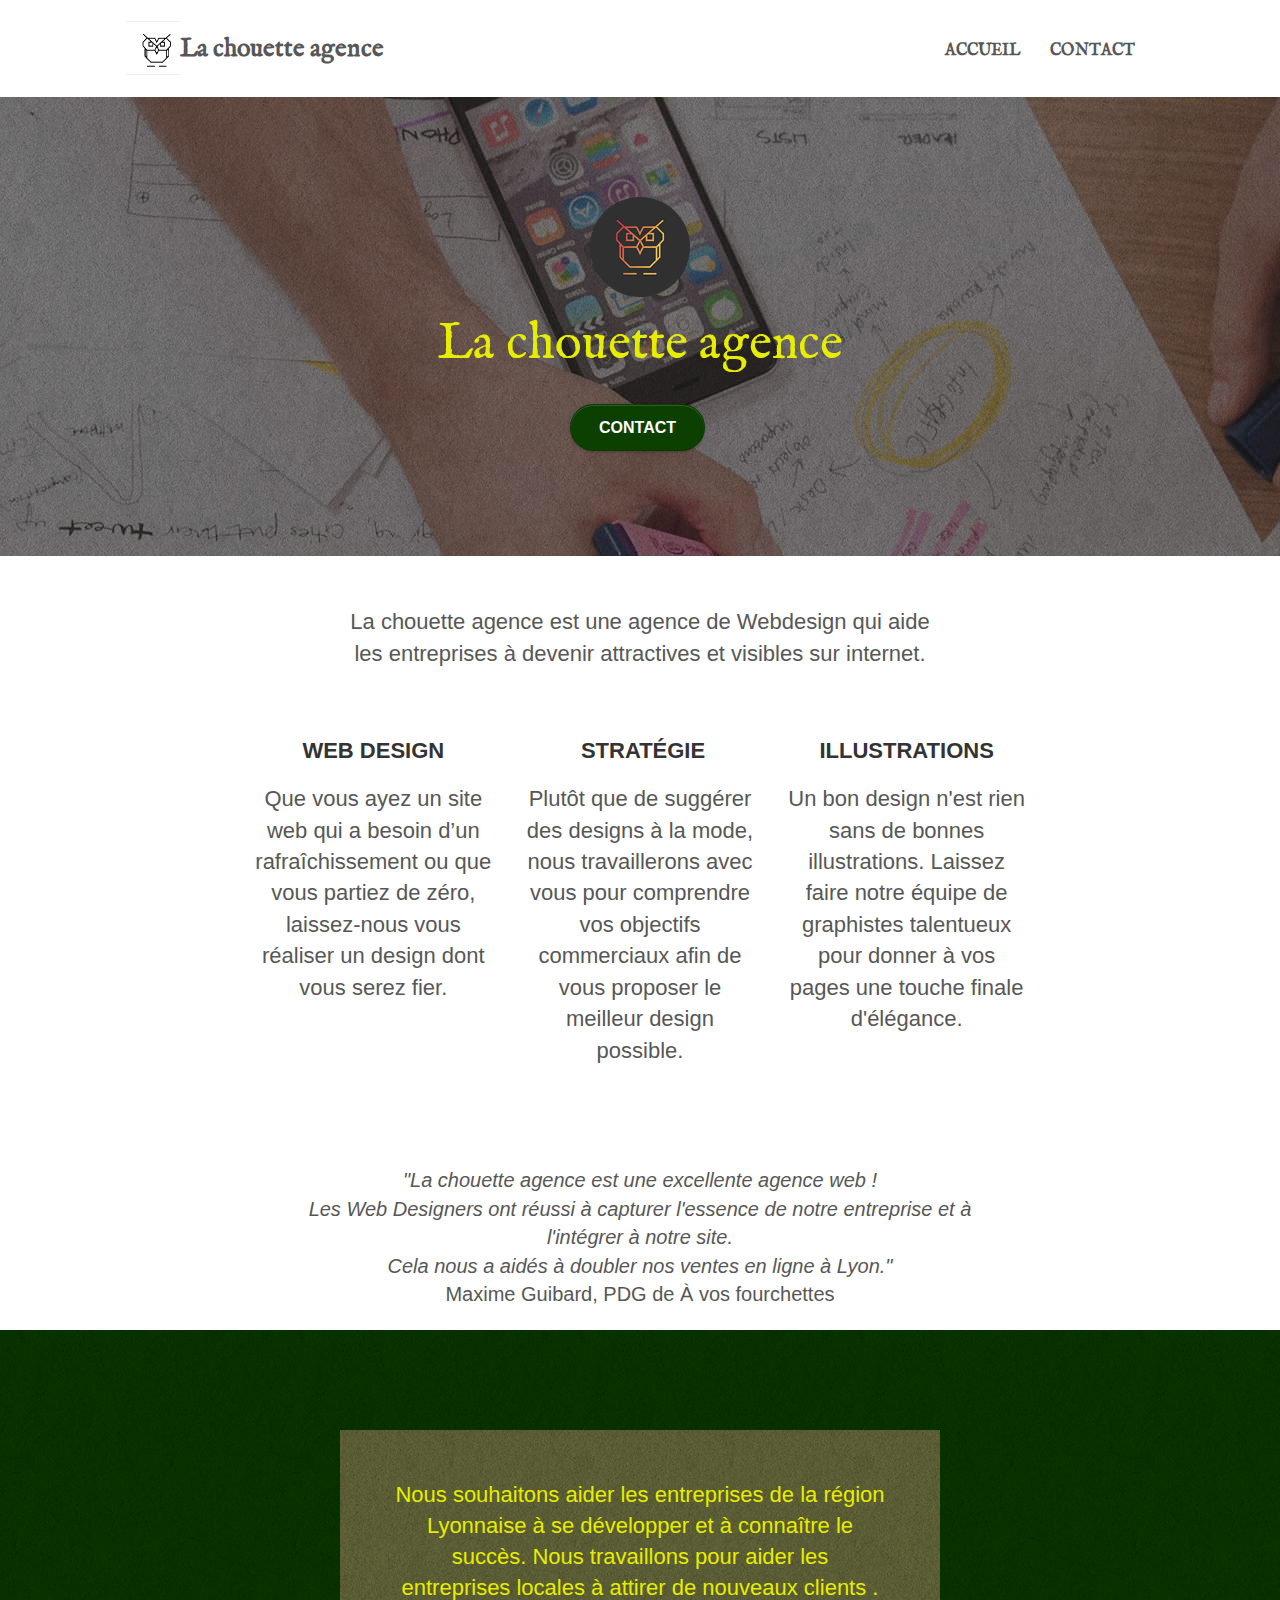
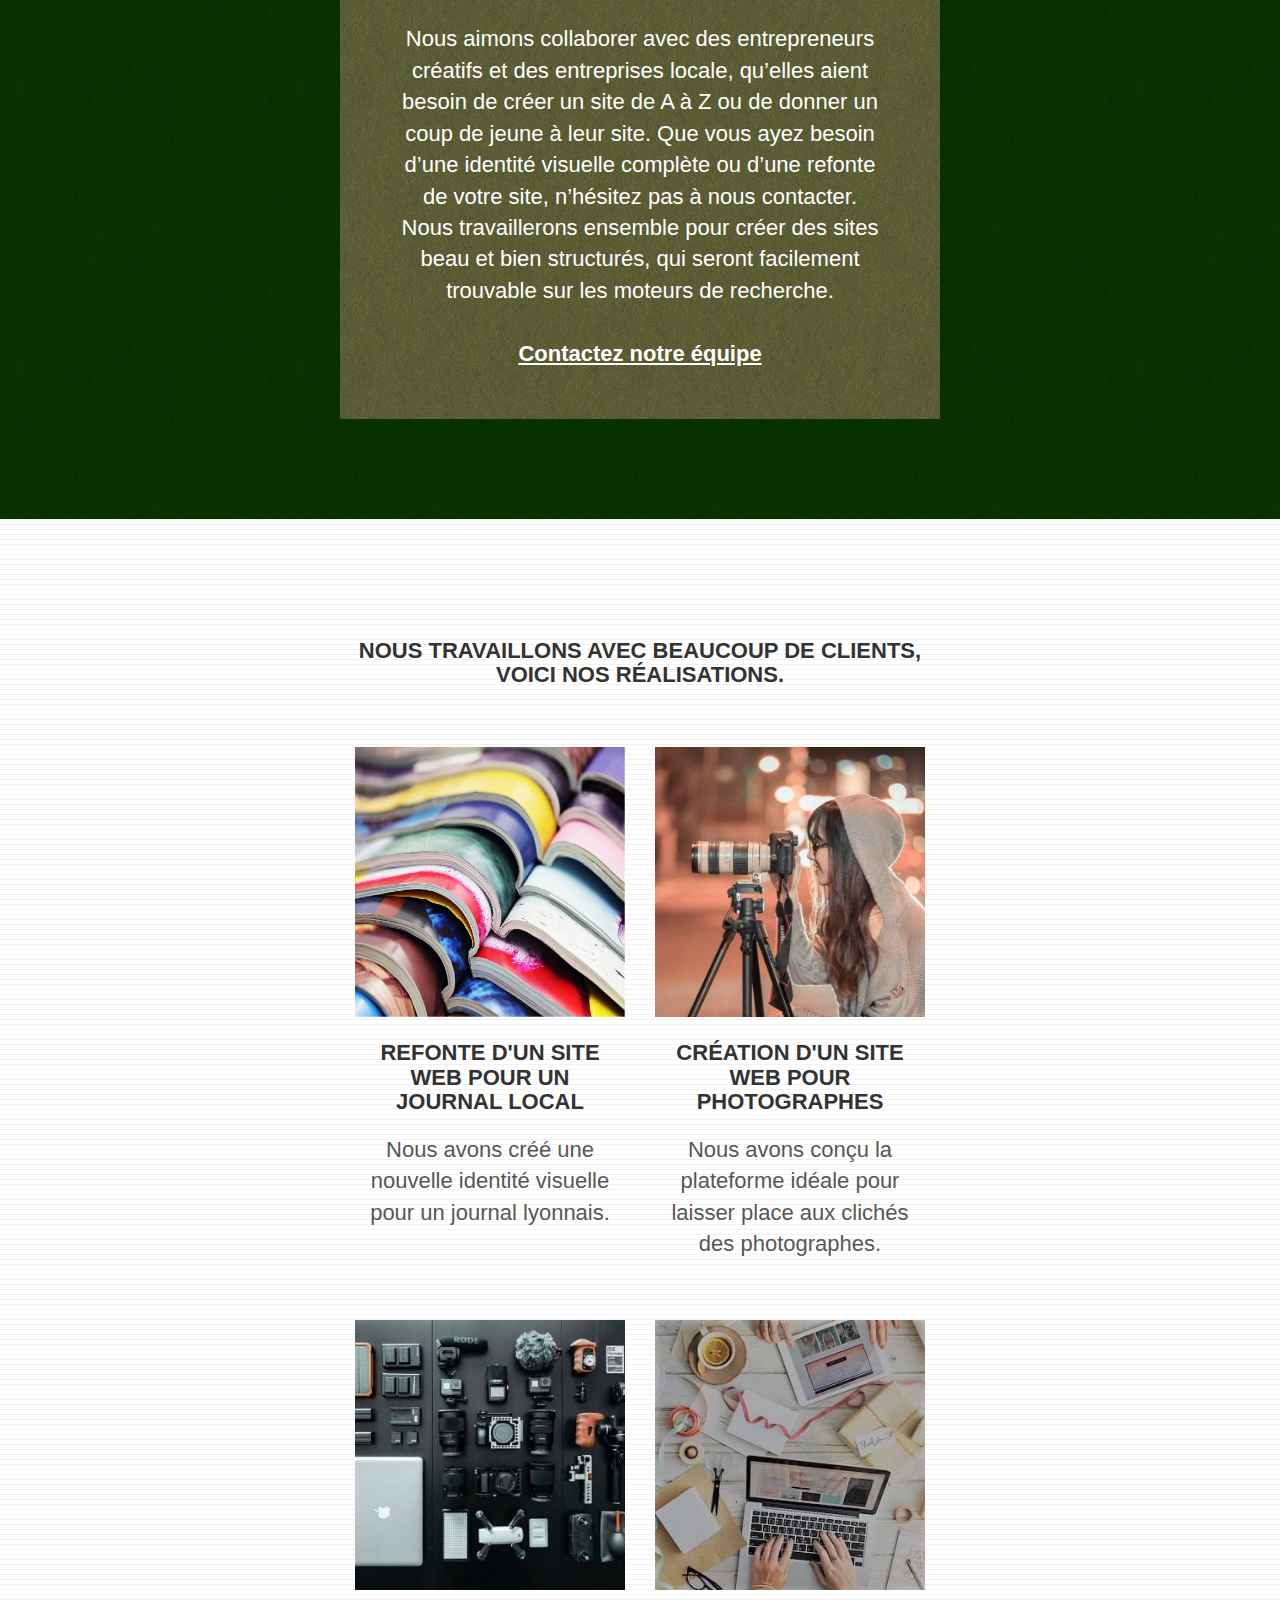
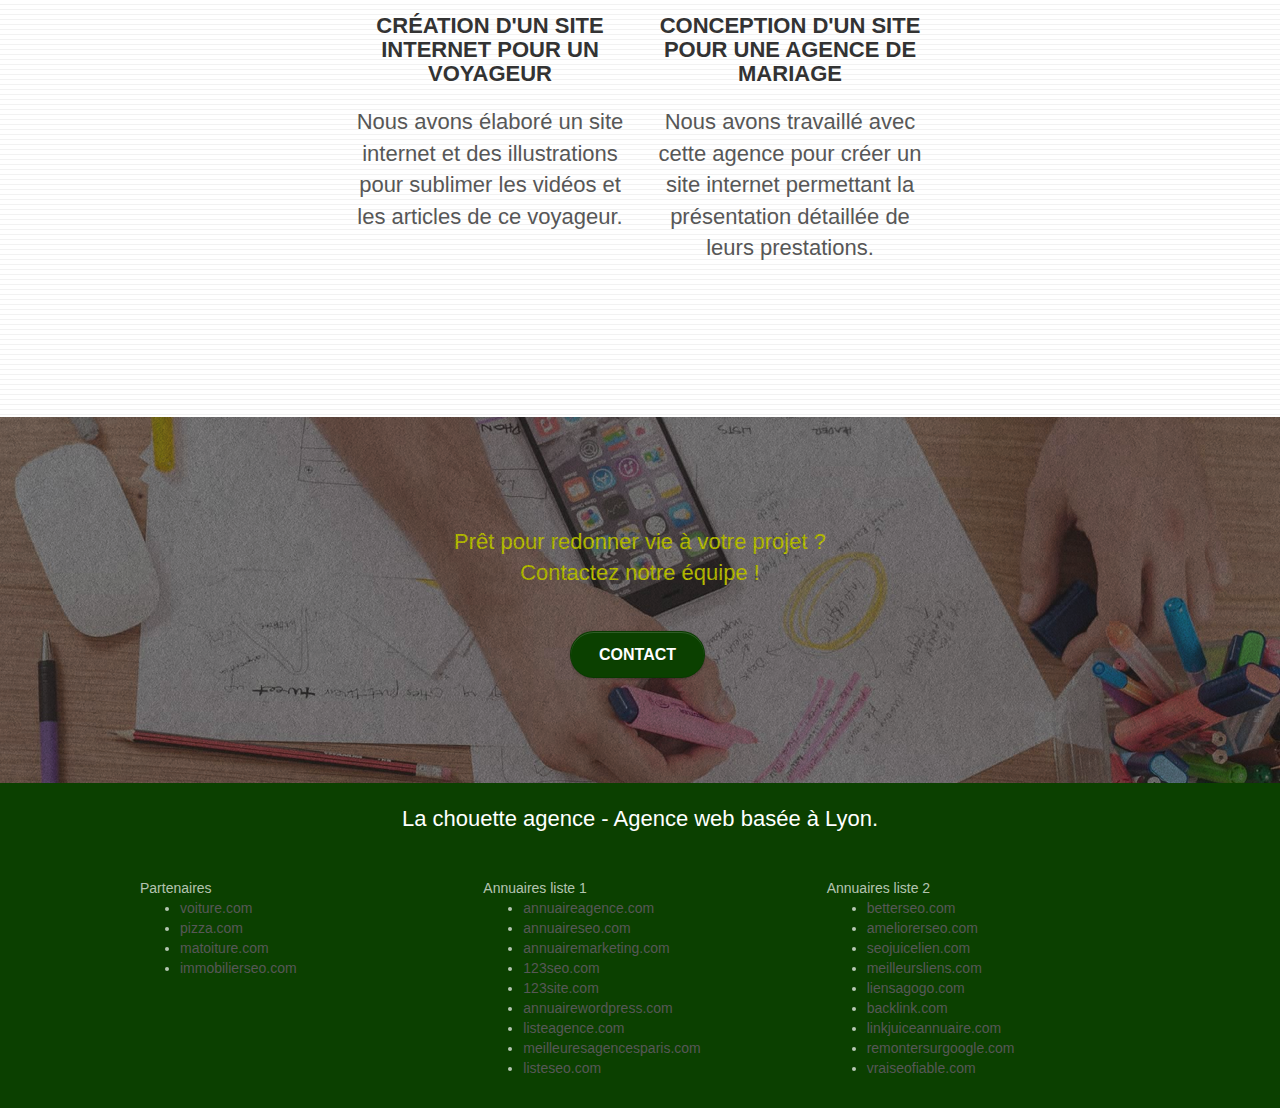
==== index.html @ 0cb379b2 "Modifications index + resize imgs" ====
<!DOCTYPE html>
<html lang="fr">
  <head>
    <meta charset="utf-8" />
    <meta
      name="keywords"
      content="seo, google, site web, site internet, agence design paris, agence design, agence design,agence design,agence design,agence design,agence design,agence design,agence design,agence design"
    />
    <meta
      name="description"
      content="La chouette agence est une agence de Webdesign sur Lyon qui aide
	les entreprises à devenir attractives et visibles sur internet."
    />
    <meta
      name="viewport"
      content="width=device-width, initial-scale=1.0, viewport-fit=cover"
    />
    <link rel="shortcut icon" type="image/png" href="favicon.jpg" />

    <link rel="stylesheet" type="text/css" href="./css/bootstrap.css" />
    <link rel="stylesheet" type="text/css" href="style.css" />
    <link rel="stylesheet" type="text/css" href="./css/font-awesome.css" />
    <link rel="stylesheet" type="text/css" href="./css/et-line.css" />

    <script src="./js/jquery-2.1.0.js"></script>
    <script src="./js/bootstrap.js"></script>
    <script src="./js/blocs.js"></script>
    <script src="./js/jquery.touchSwipe.js" defer></script>
    <script src="./js/gmaps.js"></script>

    <title>La chouette agence / Entreprise webdesign Lyon</title>

    <!-- Analytics -->

    <!-- Analytics END -->
  </head>
  <body>
    <div class="page-container">
      <!-- Principal conteneur -->
      <header>
        <!-- bloc-0 -->
        <div class="bloc bgc-white l-bloc" id="bloc-0">
          <div class="container bloc-sm">
            <nav class="navbar row">
              <div class="navbar-header">
                <div class="keywords" style="color: #cccccc; font-size: 1px">
                  Agence web à paris, stratégie web, web design, illustrations,
                  design de site web, site web, web, internet, site internet,
                  site
                </div>
                <a class="navbar-brand" href="index.html"
                  ><img
                    src="img/logo_title.png"
                    alt="logo La chouette"
                    height="40"
                  /><span class="font-title">La chouette agence</span></a
                >
                <div class="keywords" style="color: #cccccc; font-size: 1px">
                  Agence web à paris, stratégie web, web design, illustrations,
                  design de site web, site web, web, internet, site internet,
                  site
                </div>
                <button
                  id="nav-toggle"
                  type="button"
                  class="ui-navbar-toggle navbar-toggle"
                  data-toggle="collapse"
                  data-target=".navbar-1"
                >
                  <span class="sr-only">Toggle navigation</span
                  ><span class="icon-bar"></span><span class="icon-bar"></span
                  ><span class="icon-bar"></span>
                </button>
              </div>
              <div
                class="collapse navbar-collapse navbar-1 special-dropdown-nav"
              >
                <ul class="site-navigation nav navbar-nav">
                  <li>
                    <a href="index.html" class="fontlinks">ACCUEIL</a>
                  </li>
                  <li>
                    <a href="page2.html" class="fontlinks">CONTACT</a>
                  </li>
                </ul>
              </div>
            </nav>
          </div>
        </div>
        <!-- bloc-0 END -->

        <!-- bloc-1-presentation -->
        <div
          class="
            bloc
            bgc-dark-slate-blue
            bg-banniere
            d-bloc
            bg-t-edge
            bloc-bg-texture
            texture-paper
            b-parallax
          "
          id="bloc-1-hero"
        >
          <div class="container bloc-lg">
            <div class="row tight-width-whitespace">
              <div class="col-sm-12">
                <img
                  src="img/logo.png"
                  class="center-block image-resize-mode"
                  width="100"
                  alt="La chouette agence, agence web paris, création logo paris"
                />
                <h1 class="text-center hero-bloc-text tc-white font-title">
                  La chouette agence
                </h1>
                <div class="text-center">
                  <a
                    href="page2.html"
                    class="
                      btn btn-lg btn-clean btn-rd
                      cta-hero
                      btn-atomic-tangerine 
                    "
                    id="cta-hero"
                    >Contact</a
                  >
                </div>
              </div>
            </div>
          </div>
        </div>
        <!-- bloc-1-presentation END -->

        <!-- bloc-2-services -->
        <div class="bloc bgc-white l-bloc" id="bloc-2-services">
          <div class="container bloc-md">
            <div class="row">
              <p class="text-center">La chouette agence est une agence de Webdesign qui aide<br>
                les entreprises à devenir attractives et visibles sur internet.</p>
              </div>
            </div>
            <div class="row voffset-lg med-width-whitespace">
              <div class="col-sm-4">
                <div class="text-center">
                  <span
                    class="
                      et-icon-browser
                      sm-shadow
                      icon-dark-slate-blue
                      icons
                      icon-lg
                    "
                  ></span>
                </div>
                <h3 class="mg-md text-center">Web design</h3>
                <p class="text-center">
                  Que vous ayez un site web qui a besoin d&rsquo;un
                  rafraîchissement ou que vous partiez de zéro, laissez-nous
                  vous réaliser un design dont vous serez fier.
                </p>
              </div>
              <div class="col-sm-4">
                <div class="text-center">
                  <span
                    class="
                      et-icon-presentation
                      sm-shadow
                      icon-dark-slate-blue
                      icons
                      icon-lg
                    "
                  ></span>
                </div>
                <h3 class="mg-md text-center">&nbsp;Stratégie</h3>
                <p class="text-center">
                  Plutôt que de suggérer des designs à la mode, nous
                  travaillerons avec vous pour comprendre vos objectifs
                  commerciaux afin de vous proposer le meilleur design
                  possible.<br />
                </p>
              </div>
              <div class="col-sm-4">
                <div class="text-center">
                  <span
                    class="
                      et-icon-edit
                      sm-shadow
                      icon-dark-slate-blue
                      icons
                      icon-lg
                    "
                  ></span>
                </div>
                <h3 class="mg-md text-center">Illustrations</h3>
                <p class="text-center">
                  Un bon design n'est rien sans de bonnes illustrations. Laissez
                  faire notre équipe de graphistes talentueux pour donner à vos
                  pages une touche finale d'élégance.
                </p>
              </div>
            </div>
            <div class="row voffset-lg voffset">
              <div class="col-xs-12 col-md-8 col-md-offset-2 text-center">
                <blockquote>
                  "La chouette agence est une excellente agence web !<br />
                  Les Web Designers ont réussi à capturer l'essence de notre
                  entreprise et à l'intégrer à notre site.<br />Cela nous a
                  aidés à doubler nos ventes en ligne à Lyon."
                </blockquote>
                <p id="signature">Maxime Guibard, PDG de À vos fourchettes</p><br />
              </div>
            </div>
          </div>
        </div>
        <!-- bloc-2-services END -->
      </header>

      <section>
        <!-- bloc-3-what-i-do -->
        <div
          class="
            bloc
            tc-white
            bgc-atomic-tangerine
            bg-presentation
            d-bloc
            bloc-bg-texture
            texture-paper
            b-parallax
          "
          id="bloc-3-what-i-do"
        >
          <div class="container bloc-lg">
            <div class="row tight-width-whitespace black-background">
              <div class="col-sm-12">
                <h2 class="mg-md text-center tc-white">
                  Nous souhaitons aider les entreprises de la région Lyonnaise à
                  se développer et à connaître le succès. Nous travaillons pour
                  aider les entreprises locales à attirer de nouveaux clients
                  .<br />
                </h2>
                <p class="text-center white">
                  Nous aimons collaborer avec des entrepreneurs créatifs et des
                  entreprises locale, qu’elles aient besoin de créer un site de
                  A à Z ou de donner un coup de jeune à leur site. Que vous ayez
                  besoin d’une identité visuelle complète ou d’une refonte de
                  votre site, n’hésitez pas à nous contacter. Nous travaillerons
                  ensemble pour créer des sites beau et bien structurés, qui
                  seront facilement trouvable sur les moteurs de recherche.
                  <br /><br /><a class="ltc-white bold-link" href="page2.html"
                    >Contactez notre équipe</a
                  ><br />
                </p>
              </div>
            </div>
          </div>
        </div>
        <!-- bloc-3-what-i-do END -->
      </section>

      <section>
        <!-- bloc-4-portfolio -->
        <div
          class="bloc bgc-white bg-lines-h2-bg bg-repeat l-bloc"
          id="bloc-4-portfolio"
        >
          <div class="container bloc-lg">
            <div class="row">
              <h3 class="text-center">Nous travaillons avec beaucoup de clients,<br> voici nos réalisations.</h3>
            </div>
            <div class="row tight-width-whitespace portfolio-row">
              <div class="col-sm-6">
                <a
                  href="#"
                  data-lightbox="img/1.jpg"
                  data-gallery-id="gallery-1"
                  data-caption="Refonte d'un site web pour un journal local"
                  data-frame="snapshot-lb"
                  ><img
                    src="img/1.jpg"
                    alt="Image 1 - Refonte site web journal"
                    class="img-responsive portfolio-thumb"
                /></a>
                <h3 class="mg-md text-center">
                  Refonte d'un site web pour un journal local
                </h3>
                <p class="text-center">
                  Nous avons créé une nouvelle identité visuelle pour un journal
                  lyonnais.
                </p>
              </div>
              <div class="col-sm-6">
                <a
                  href="#"
                  data-lightbox="img/2.jpg"
                  data-gallery-id="gallery-1"
                  data-caption="Création d'un site web pour photographes"
                  data-frame="snapshot-lb"
                  ><img
                    src="img/2.jpg"
                    class="img-responsive portfolio-thumb"
                    alt="Image 2 - Création d'un site web pour photographes"
                /></a>
                <h3 class="mg-md text-center">
                  Création d'un site web pour photographes
                </h3>
                <p class="text-center">
                  Nous avons conçu la plateforme idéale pour laisser place aux
                  clichés des photographes.
                </p>
              </div>
            </div>
            <div class="row tight-width-whitespace portfolio-row">
              <div class="col-sm-6">
                <a
                  href="#"
                  data-lightbox="img/3.jpg"
                  data-gallery-id="gallery-1"
                  data-caption="Création d'un site internet pour un voyageur"
                  data-frame="snapshot-lb"
                  ><img
                    src="img/3.jpg"
                    class="img-responsive portfolio-thumb"
                    alt="Image 3 - Création d'un site web pour voyageur"
                /></a>
                <h3 class="mg-md text-center">
                  Création d'un site internet pour un voyageur
                </h3>
                <p class="text-center">
                  Nous avons élaboré un site internet et des illustrations pour
                  sublimer les vidéos et les articles de ce voyageur.
                </p>
              </div>
              <div class="col-sm-6">
                <a
                  href="#"
                  data-lightbox="img/4.jpg"
                  data-gallery-id="gallery-1"
                  data-caption="Conception d'un site pour une agence de mariage"
                  data-frame="snapshot-lb"
                  ><img
                    src="img/4.jpg"
                    class="img-responsive portfolio-thumb"
                    alt="Image 4 - Création d'un site web pour agence de mariage"
                /></a>
                <h3 class="mg-md text-center">
                  Conception d'un site pour une agence de mariage
                </h3>
                <p class="text-center">
                  Nous avons travaillé avec cette agence pour créer un site
                  internet permettant la présentation détaillée de leurs
                  prestations.
                </p>
              </div>
            </div>
          </div>
        </div>
        <!-- bloc-4-portfolio END -->

        <!-- bloc-5-cta -->
        <div
          class="
            bloc
            bgc-dark-slate-blue
            bg-banniere
            d-bloc
            bloc-bg-texture
            texture-paper
          "
          id="bloc-5-cta"
        >
          <div class="container bloc-lg">
            <div class="row">
              <h2 class="mg-md text-center tc-white">
                Prêt pour redonner vie à votre projet ?<br />Contactez notre
                équipe !
              </h2>
              <div class="col-sm-12 text-center">
                <a
                  href="page2.html"
                  class="
                    btn btn-atomic-tangerine btn-clean btn-rd btn-lg
                    cta-hero
                  "
                  >Contact</a
                >
              </div>
            </div>
          </div>
        </div>
        <!-- bloc-5-cta END -->
      </section>

      <footer>
        <!-- Footer - bloc-8 -->
        <div class="bloc bgc-atomic-tangerine d-bloc" id="bloc-8">
          <div class="container bloc-sm">
            <div class="row">
              <div class="col-sm-12">
                <p class="text-center white">
                  La chouette agence - Agence web basée à Lyon.<br />
                </p>
                <div class="row row-no-gutters social">
                  <div class="col-sm-3">
                    <div class="text-center">
                      <a class="social" href="index.html"
                        ><span class="fa fa-twitter icon-md"></span
                      ></a>
                    </div>
                  </div>
                  <div class="col-sm-3">
                    <div class="text-center">
                      <a class="social" href="index.html"
                        ><span class="fa fa-facebook icon-md"></span
                      ></a>
                    </div>
                  </div>
                  <div class="col-sm-3">
                    <div class="text-center">
                      <a class="social" href="index.html"
                        ><span class="fa fa-dribbble icon-md"></span
                      ></a>
                    </div>
                  </div>
                  <div class="col-sm-3">
                    <div class="text-center">
                      <a class="social" href="index.html"
                        ><span class="fa fa-instagram icon-md"></span
                      ></a>
                    </div>
                  </div>
                </div>
                <div class="row">
                  <div class="col-sm-4">
                    Partenaires
                    <ul>
                      <li><a href="voiture.com">voiture.com</a></li>
                      <li><a href="pizza.com">pizza.com</a></li>
                      <li><a href="matoiture.com">matoiture.com</a></li>
                      <li><a href="immobilierseo.com">immobilierseo.com</a></li>
                    </ul>
                  </div>
                  <div class="col-sm-4">
                    Annuaires liste 1
                    <ul>
                      <li>
                        <a href="annuaireagence.com">annuaireagence.com</a>
                      </li>
                      <li><a href="annuaireseo.com">annuaireseo.com</a></li>
                      <li>
                        <a href="annuairemarketing.com"
                          >annuairemarketing.com</a
                        >
                      </li>
                      <li><a href="123seoture.com">123seo.com</a></li>
                      <li><a href="123site.com">123site.com</a></li>
                      <li>
                        <a href="annuairewordpress.com"
                          >annuairewordpress.com</a
                        >
                      </li>
                      <li><a href="listeagence.com">listeagence.com</a></li>
                      <li>
                        <a href="meilleuresagencesparis.com"
                          >meilleuresagencesparis.com</a
                        >
                      </li>
                      <li><a href="listeseo.com">listeseo.com</a></li>
                    </ul>
                  </div>
                  <div class="col-sm-4">
                    Annuaires liste 2
                    <ul>
                      <li><a href="betterseo.com">betterseo.com</a></li>
                      <li><a href="ameliorerseo.com">ameliorerseo.com</a></li>
                      <li><a href="seojuicelien.com">seojuicelien.com</a></li>
                      <li>
                        <a href="meilleursliens.com">meilleursliens.com</a>
                      </li>
                      <li><a href="liensagogo.com">liensagogo.com</a></li>
                      <li><a href="backlink.com">backlink.com</a></li>
                      <li>
                        <a href="linkjuiceannuaire.com"
                          >linkjuiceannuaire.com</a
                        >
                      </li>
                      <li>
                        <a href="remontersurgoogle.com"
                          >remontersurgoogle.com</a
                        >
                      </li>
                      <li><a href="vraiseofiable.com">vraiseofiable.com</a></li>
                    </ul>
                  </div>
                </div>
              </div>
            </div>
          </div>
        </div>
        <!-- Footer - bloc-8 END -->
      </footer>
    </div>
    <!-- Principal conteneur END -->
  </body>
</html>
---- style.css ----
body {
    margin: 0;
    padding: 0;
    background: #FFF;
    overflow-x: hidden;
    -webkit-font-smoothing: antialiased;
    -moz-osx-font-smoothing: grayscale;
}

.font-title,
.fontlinks{
    font-family: imfellenglish;
}

.fontlinks{
    font-weight: 800;
}

blockquote,
#signature {
  display: flex;
  text-align: center;
  justify-content: center;
  font-size: 20px;
  color: #575757;
  border-left: white;
  margin-bottom: -0.5em;
}

blockquote{
font-style: italic;
}

.text-center{
    font-size: 22px;
}


a,
button {
    transition: all .3s ease-in-out;
    outline: none!important;
}

a:hover {
    text-decoration: none;
    cursor: pointer;
}

#page-loading-blocs-notifaction {
    position: fixed;
    top: 0;
    bottom: 0;
    width: 100%;
    z-index: 100000;
    background: #FFFFFF url("img/pageload-spinner.gif") no-repeat center center;
}

.bloc {
    width: 100%;
    clear: both;
    background: 50% 50% no-repeat;
    padding: 0 50px;
    -webkit-background-size: cover;
    -moz-background-size: cover;
    -o-background-size: cover;
    background-size: cover;
    position: relative;
}

.bloc .container {
    padding-left: 0;
    padding-right: 0;
}

.bloc-lg {
    padding: 100px 50px;
}

.bloc-md {
    padding: 50px;
}

.bloc-sm {
    padding: 20px 50px;
}

.bg-center,
.bg-l-edge,
.bg-r-edge,
.bg-t-edge,
.bg-b-edge,
.bg-tl-edge,
.bg-bl-edge,
.bg-tr-edge,
.bg-br-edge,
.bg-repeat {
    -webkit-background-size: auto!important;
    -moz-background-size: auto!important;
    -o-background-size: auto!important;
    background-size: auto!important;
}

.bg-repeat {
    background: repeat;
}

.bg-t-edge {
    background: top no-repeat;
}

.bloc-bg-texture::before {
    content: "";
    background-size: 2px 2px;
    position: absolute;
    top: 0;
    bottom: 0;
    left: 0;
    right: 0;
}

.texture-paper::before {
    background: url("img/texture-paper.png");
    background-size: 280px 280px;
}

.b-parallax {
    background-attachment: fixed;
}

.d-bloc {
    color: rgba(255, 255, 255, .7);
}

.d-bloc button:hover {
    color: rgba(255, 255, 255, .9);
}

.d-bloc .icon-round,
.d-bloc .icon-square,
.d-bloc .icon-rounded,
.d-bloc .icon-semi-rounded-a,
.d-bloc .icon-semi-rounded-b {
    border-color: rgba(255, 255, 255, .9);
}

.d-bloc .divider-h span {
    border-color: rgba(255, 255, 255, .2);
}

.d-bloc .a-btn,
.d-bloc .navbar a,
.d-bloc .navbar-brand,
.d-bloc a .icon-sm,
.d-bloc a .icon-md,
.d-bloc a .icon-lg,
.d-bloc a .icon-xl,
.d-bloc h1 a,
.d-bloc h2 a,
.d-bloc h3 a,
.d-bloc h4 a,
.d-bloc h5 a,
.d-bloc h6 a,
.d-bloc p a {
    color: rgba(255, 255, 255, .6);
}

.d-bloc .a-btn:hover,
.d-bloc .navbar a:hover,
.d-bloc .navbar-brand:hover,
.d-bloc a:hover .icon-sm,
.d-bloc a:hover .icon-md,
.d-bloc a:hover .icon-lg,
.d-bloc a:hover .icon-xl,
.d-bloc h1 a:hover,
.d-bloc h2 a:hover,
.d-bloc h3 a:hover,
.d-bloc h4 a:hover,
.d-bloc h5 a:hover,
.d-bloc h6 a:hover,
.d-bloc p a:hover {
    color: rgba(255, 255, 255, 1);
}

.d-bloc .navbar-toggle .icon-bar {
    background: rgba(255, 255, 255, 1);
}

.d-bloc .btn-wire,
.d-bloc .btn-wire:hover {
    color: rgba(255, 255, 255, 1);
    border-color: rgba(255, 255, 255, 1);
}

.d-bloc .panel {
    color: rgba(0, 0, 0, .5);
}

.d-bloc .panel button:hover {
    color: rgba(0, 0, 0, .7);
}

.d-bloc .panel icon {
    border-color: rgba(0, 0, 0, .7);
}

.d-bloc .panel .divider-h span {
    border-color: rgba(0, 0, 0, .1);
}

.d-bloc .panel .a-btn {
    color: rgba(0, 0, 0, .6);
}

.d-bloc .panel .a-btn:hover {
    color: rgba(0, 0, 0, 1);
}

.d-bloc .panel .btn-wire,
.d-bloc .panel .btn-wire:hover {
    color: rgba(0, 0, 0, .7);
    border-color: rgba(0, 0, 0, .3);
}

.d-bloc .panel,
.l-bloc {
    color: rgba(0, 0, 0, .5);
}

.d-bloc .panel button:hover,
.l-bloc button:hover {
    color: rgba(0, 0, 0, .7);
}

.l-bloc .icon-round,
.l-bloc .icon-square,
.l-bloc .icon-rounded,
.l-bloc .icon-semi-rounded-a,
.l-bloc .icon-semi-rounded-b {
    border-color: rgba(0, 0, 0, .7);
}

.d-bloc .panel .divider-h span,
.l-bloc .divider-h span {
    border-color: rgba(0, 0, 0, .1);
}

.d-bloc .panel .a-btn,
.l-bloc .a-btn,
.l-bloc .navbar a,
.l-bloc .navbar-brand,
.l-bloc a .icon-sm,
.l-bloc a .icon-md,
.l-bloc a .icon-lg,
.l-bloc a .icon-xl,
.l-bloc h1 a,
.l-bloc h2 a,
.l-bloc h3 a,
.l-bloc h4 a,
.l-bloc h5 a,
.l-bloc h6 a,
.l-bloc p a {
    color: rgba(0, 0, 0, .6);
}

.d-bloc .panel .a-btn:hover,
.l-bloc .a-btn:hover,
.l-bloc .navbar a:hover,
.l-bloc .navbar-brand:hover,
.l-bloc a:hover .icon-sm,
.l-bloc a:hover .icon-md,
.l-bloc a:hover .icon-lg,
.l-bloc a:hover .icon-xl,
.l-bloc h1 a:hover,
.l-bloc h2 a:hover,
.l-bloc h3 a:hover,
.l-bloc h4 a:hover,
.l-bloc h5 a:hover,
.l-bloc h6 a:hover,
.l-bloc p a:hover {
    color: rgba(0, 0, 0, 1);
}

.l-bloc .navbar-toggle .icon-bar {
    color: rgba(0, 0, 0, .6);
}

.d-bloc .panel .btn-wire,
.d-bloc .panel .btn-wire:hover,
.l-bloc .btn-wire,
.l-bloc .btn-wire:hover {
    color: rgba(0, 0, 0, .7);
    border-color: rgba(0, 0, 0, .3);
}

.voffset {
    margin-top: 30px;
}

.voffset-lg {
    margin-top: 80px;
}

.row-no-gutters {
    margin-right: 0;
    margin-left: 0;
}

.row.row-no-gutters > [class^="col-"],
.row.row-no-gutters > [class*=" col-"] {
    padding-right: 0;
    padding-left: 0;
}

#bloc-1-hero h1 {
    font-size: 50px;
}

.navbar {
    margin-bottom: 0;
    z-index: 1;
}

.navbar-brand {
    height: auto;
    padding: 3px 15px;
    font-size: 25px;
    font-weight: normal;
    font-weight: 600;
    line-height: 44px;
}

.navbar-brand img {
    max-height: 200px;
    margin: 0 5px 0 0;
    display: inline;
}

.navbar-brand img[src$=svg] {
    min-width: 100px;
}

.nav-center .navbar-brand img {
    margin: 0;
}

.navbar .nav {
    padding-top: 2px;
    margin-right: -16px;
    float: right;
    z-index: 1;
}

.nav > li {
    float: left;
    margin-top: 4px;
    font-size: 16px;
}

.navbar-nav .open .dropdown-menu > li > a {
    text-align: inherit;
}

.nav > li a:hover,
.nav > li a:focus {
    background: transparent;
}

.navbar-toggle {
    margin: 10px 10px 0 0;
    border: 0px;
}

.navbar-toggle:hover {
    background: transparent!important;
}

.navbar-toggle .icon-bar {
    background-color: rgba(0, 0, 0, .5);
    width: 26px;
}

.nav-invert .navbar .nav {
    float: left;
}

.nav-invert .navbar-header,
.nav-invert .navbar-brand {
    float: right;
    position: relative;
    z-index: 2;
}

@media (min-width: 768px) {
    .site-navigation {
        position: absolute;
        top: 50%;
        right: 20px;
        transform: translate(0, -50%);
        -webkit-transform: translateY(-50%);
    }
    .nav > li .dropdown-menu a,
    .nav > li .dropdown-menu a:hover {
        color: #484848;
    }
    .nav-invert .site-navigation {
        left: 0;
        right: 0;
    }
    .nav-center {
        text-align: center;
    }
    .nav-center .navbar-header {
        width: 100%;
    }
    .nav-center .navbar-header,
    .nav-center .navbar-brand,
    .nav-center .nav > li {
        float: none;
        display: inline-block;
    }
    .nav-center .site-navigation {
        position: relative;
        width: 100%;
        right: 0;
        margin-right: 0px;
        margin-top: 20px;
    }
    .nav-center.mini-nav .navbar-toggle {
        float: none;
        margin: 10px auto 0;
    }
}

.nav > li > .dropdown a {
    background: none!important;
    display: block;
    padding: 14px 15px;
}

nav .caret {
    margin: 0 5px;
}

.dropdown-menu .dropdown-menu {
    top: -8px;
    left: 100%;
}

.dropdown-menu .dropmenu-flow-right {
    top: 100%;
    left: 0;
    margin-left: -1px;
    border-top-left-radius: 0;
    border-top-right-radius: 0;
}

.dropdown-menu .dropdown span {
    border: 4px solid black;
    border-top-color: transparent;
    border-right-color: transparent;
    border-bottom-color: transparent;
    margin: 6px -5px 0 0!important;
    float: right;
}

.mg-md {
    margin-top: 10px;
    margin-bottom: 20px;
}

.mg-lg {
    margin-top: 10px;
    margin-bottom: 40px;
}

.btn {
    margin: 0 5px 5px 0;
}

.btn.pull-right {
    margin: 0 0 5px 5px;
}

.btn-d,
.btn-d:hover,
.btn-d:focus {
    color: #FFF;
    background: rgba(0, 0, 0, .3);
}

button {
    outline: none!important;
}

.btn-rd {
    border-radius: 40px;
}

.btn-clean {
    border: 1px solid rgba(0, 0, 0, .08);
    border-bottom-color: rgba(0, 0, 0, .1);
    text-shadow: 0 1px 0 rgba(0, 0, 1, .1);
    box-shadow: 0 1px 3px rgba(0, 0, 1, .25), inset 0 1px 0 0 rgba(255, 255, 255, .15);
}

.icon-md {
    font-size: 30px!important;
}

.icon-lg {
    font-size: 60px!important;
}

.sm-shadow {
    text-shadow: 0 1px 2px rgba(0, 0, 0, .3);
}

.panel-sq,
.panel-sq .panel-heading,
.panel-sq .panel-footer {
    border-radius: 0;
}

.panel-rd {
    border-radius: 30px;
}

.panel-rd .panel-heading {
    border-radius: 29px 29px 0 0;
}

.panel-rd .panel-footer {
    border-radius: 0 0 29px 29px;
}

.form-control {
    border-color: rgba(0, 0, 0, .1);
    box-shadow: none;
}

.scrollToTop {
    width: 40px;
    height: 40px;
    position: fixed;
    bottom: 20px;
    right: 20px;
    opacity: 0;
    z-index: 500;
    transition: all .3s ease-in-out;
}

.scrollToTop span {
    margin-top: 6px;
}

.showScrollTop {
    font-size: 14px;
    opacity: 1;
}

a[data-lightbox] {
    position: relative;
    display: block;
    text-align: center;
}

a[data-lightbox]:hover::before {
    content: "+";
    font-family: "HelveticaNeue-Light", "Helvetica Neue Light", "Helvetica Neue", Helvetica, Arial;
    font-size: 32px;
    width: 50px;
    height: 50px;
    margin-left: -25px;
    border-radius: 50%;
    background: rgba(0, 0, 0, .6);
    color: #FFF;
    font-weight: 100;
    z-index: 1;
    position: absolute;
    top: 50%;
    transform: translateY(-50%);
    -webkit-transform: translateY(-50%);
}

a[data-lightbox]:hover img {
    opacity: 0.6;
    -webkit-animation-fill-mode: none;
    animation-fill-mode: none;
}

#lightbox-modal {
    display: flex;
    align-items: center;
}

#lightbox-modal .modal-dialog {
    width: 90%;
    max-width: 900px;
    margin: 0 auto 0;
}

#lightbox-modal .modal-dialog img {
    max-height: 90vh;
    margin: 0 auto;
}

.lightbox-caption {
    padding: 20px;
    color: #FFF;
    background: rgba(0, 0, 0, .5);
    position: absolute;
    left: 15px;
    right: 15px;
    bottom: 5px;
}

.close-lightbox {
    color: #FFF;
    font-size: 30px;
    position: absolute;
    top: 20px;
    right: 20px;
    z-index: 20;
    background: rgba(0, 0, 0, .5);
    border: none;
    line-height: 30px;
    padding: 0 9px 5px;
    opacity: 0.3;
}

.close-lightbox:hover,
.next-lightbox:hover,
.prev-lightbox:hover {
    opacity: 1.0;
    color: #FFF;
}

.next-lightbox,
.prev-lightbox {
    font-size: 20px;
    color: rgba(255, 255, 255, .9);
    background: rgba(0, 0, 0, .5);
    transition: all .2s ease-in-out;
    position: absolute;
    top: 45%;
    z-index: 1;
    opacity: 0.4;
}

.next-lightbox {
    padding: 6px 8px 1px 13px;
    right: 25px;
}

.prev-lightbox {
    padding: 6px 13px 1px 10px;
    left: 25px;
}

.snapshot-lb .modal-body {
    padding-bottom: 45px;
}

.snapshot-lb .lightbox-caption {
    padding: 0;
    color: rgba(0, 0, 0, .5);
    background: none;
}

h1,
h2,
h3,
h4,
h5,
h6,
p,
label,
.btn,
a {
    font-family: "helvetica";
    font-weight: 400;
    color: #575757!important;
}

.container {
    max-width: 1000px;
}

.hero-bloc-text {
    font-size: 38px;
}

.hero-bloc-text-sub {
    font-size: 36px;
}

.statement-bloc-text {
    line-height: 26px;
    font-style: italic;
    font-size: 20px;
    text-align: center;
    font-weight: lighter;
    max-width: 520px;
    margin: auto auto auto auto;
}

p {
    font-size: 11px;
}

.tight-width-whitespace {
    max-width: 600px;
    margin: auto auto auto auto;
}

.h1 {
    font-size: 20px;
    font-family: "Open Sans";
}

.cta-hero {
    margin-top: 22px;
    color: #FFFFFF!important;
    text-transform: uppercase;
    padding: 12px 28px 12px 28px;
    font-size: 16px;
    font-weight: 700;
}

.social {
    max-width: 400px;
    margin: auto auto auto auto;
}

h2 {
    font-size: 22px;
    line-height: 1.4em;
}

h3 {
    font-size: 15px;
    text-transform: uppercase;
    font-weight: 700;
    color: #333333!important;
}

.med-width-whitespace {
    max-width: 800px;
    margin: auto auto auto auto;
    box-shadow: 0px 0px 0px #000000;
}

h1 {
    color: #333333!important;
}

h4 {
    color: #333333!important;
}

.icons {
    margin-bottom: 14px;
    margin-top: 24px;
}

.white {
    color: #FFFFFF!important;
}

.portfolio-thumb {
    margin-bottom: 24px;
}

.portfolio-row {
    margin-bottom: 44px;
    margin-top: 50px;
}

.avatar {
    box-shadow: 0px 4px 9px rgba(0, 0, 0, 0.3);
}

.black-background {
    background-color: rgba(165, 147, 99, 0.7);
    padding: 40px 40px 40px 40px;
}

.bold-link {
    font-weight: 900;
    text-decoration: underline!important;
}

.bgc-white {
    background-color: #FFFFFF;
}

.bgc-dark-slate-blue {
    background-color: #364577;
}

.bgc-atomic-tangerine {
    background-color: #0B4000;
}

.tc-white {
    color: #E6ED00!important;
}

.btn-atomic-tangerine {
    background: #0B4000;
    color: #FFFFFF!important;
}

.btn-atomic-tangerine:hover {
    background: #0B4000!important;
    color: #E6ED00!important;
}

.ltc-white {
    color: #FFFFFF!important;
}

.ltc-white:hover {
    color: #cccccc!important;
}

.ltc-atomic-tangerine {
    color: #F3976C!important;
}

.ltc-atomic-tangerine:hover {
    color: #c27956!important;
}

.icon-dark-slate-blue {
    color: #364577!important;
    border-color: #364577!important;
}

.bg-dots-bg {
    background-image: url("img/dots-bg.png");
}

.bg-lines-h2-bg {
    background-image: url("img/lines-h2-bg.png");
}

.bg-banniere {
    background-image: url("img/la-chouette-agence-banniere.jpg");
}

.bg-presentation {
    background-image: url("img/image-de-presentation.bmp");
}

@media (max-width: 1024px) {
    .bloc {
        padding-left: 20px;
        padding-right: 20px;
    }
    .bloc.full-width-bloc,
    .bloc-tile-2.full-width-bloc .container,
    .bloc-tile-3.full-width-bloc .container,
    .bloc-tile-4.full-width-bloc .container {
        padding-left: 0;
        padding-right: 0;
    }
}

@media (max-width: 992px) and (min-width: 768px) {
    .navbar .nav {
        max-width: 80%
    }
    .nav-center.navbar .nav {
        max-width: 100%
    }
}

@media only screen and (min-width: 768px) and (max-width: 1024px) and (orientation: landscape) {
    .b-parallax {
        background-attachment: scroll;
    }
}

@media only screen and (min-width: 1024px) and (max-width: 1366px) and (-webkit-min-device-pixel-ratio: 1.5) {
    .b-parallax {
        background-attachment: scroll;
    }
}

@media (max-width: 991px) {
    .container {
        width: 100%;
    }
    .b-parallax {
        background-attachment: scroll;
    }
    .page-container,
    #hero-bloc {
        overflow-x: hidden;
        position: relative;
    }
    .bloc {
        padding-left: constant(safe-area-inset-left);
        padding-right: constant(safe-area-inset-right);
    }
    .bloc-group,
    .bloc-group .bloc {
        display: block;
        width: 100%;
    }
    .bloc-fill-screen .fill-bloc-top-edge,
    .bloc-fill-screen .fill-bloc-bottom-edge {
        padding: 0 20px;
        padding-left: constant(safe-area-inset-left);
        padding-right: constant(safe-area-inset-right);
    }
}

@media (max-width: 767px) {
    .page-container {
        overflow-x: hidden;
        position: relative;
    }
    h1,
    h2,
    h3,
    h4,
    h5,
    h6,
    p,
    #disqus_thread {
        padding-left: 10px!important;
        padding-right: 10px!important;
    }
    .b-parallax {
        background-attachment: scroll;
    }
    .navbar .nav {
        padding-top: 0;
        border-top: 1px solid rgba(0, 0, 0, .2);
        float: none!important;
    }
    .navbar.row {
        margin-left: 0;
        margin-right: 0;
    }
    .site-navigation {
        position: inherit;
        transform: none;
        -webkit-transform: none;
        -ms-transform: none;
    }
    .nav > li {
        margin-top: 0;
        border-bottom: 1px solid rgba(0, 0, 0, .1);
        background: rgba(0, 0, 0, .05);
        text-align: left;
        padding-left: 15px;
        width: 100%;
    }
    .nav > li:hover {
        background: rgba(0, 0, 0, .08);
    }
    .dropdown .dropdown a .caret {
        float: none;
        margin: 5px 0 0 10px!important;
        border: 4px solid black;
        border-bottom-color: transparent;
        border-right-color: transparent;
        border-left-color: transparent;
    }
    #hero-bloc .navbar .nav {
        background: rgba(0, 0, 0, .8);
    }
    #hero-bloc .navbar .nav a {
        color: rgba(255, 255, 255, .6);
    }
    .hero {
        padding: 50px 0;
    }
    .hero-nav {
        left: -1px;
        right: -1px;
    }
    .navbar-collapse {
        padding: 0;
        overflow-x: hidden;
        -webkit-box-shadow: none;
        box-shadow: none;
    }
    .navbar-brand img {
        max-height: 40px;
        width: auto;
    }
    .nav-invert .navbar-header {
        float: none;
        width: 100%;
    }
    .nav-invert .navbar-toggle {
        float: left;
        margin-left: 10px;
    }
    .bloc {
        padding-left: 0;
        padding-right: 0;
    }
    .bloc-xxl,
    .bloc-xl,
    .bloc-lg {
        padding: 40px 0;
    }
    .bloc-sm,
    .bloc-md {
        padding-left: 0;
        padding-right: 0;
    }
    .bloc-tile-2 .container,
    .bloc-tile-3 .container,
    .bloc-tile-4 .container,
    .bloc-fill-screen .fill-bloc-top-edge,
    .bloc-fill-screen .fill-bloc-bottom-edge {
        padding-left: 0;
        padding-right: 0;
    }
    .a-block {
        padding: 0 10px;
    }
    .btn-dwn {
        display: none;
    }
    .voffset {
        margin-top: 5px;
    }
    .voffset-md {
        margin-top: 20px;
    }
    .voffset-lg {
        margin-top: 30px;
    }
    form {
        padding: 5px;
    }
    .close-lightbox {
        display: inline-block;
    }
    .blocsapp-device-iphone5 {
        background-size: 216px 425px;
        padding-top: 60px;
        width: 216px;
        height: 425px;
    }
    .blocsapp-device-iphone5 img {
        width: 180px;
        height: 320px;
    }
}

@media (max-width: 400px) {
    .bloc {
        padding-left: 0;
        padding-right: 0;
    }
}

@media (max-width: 767px) {
    .bloc-mob-center-text {
        text-align: center;
    }
}
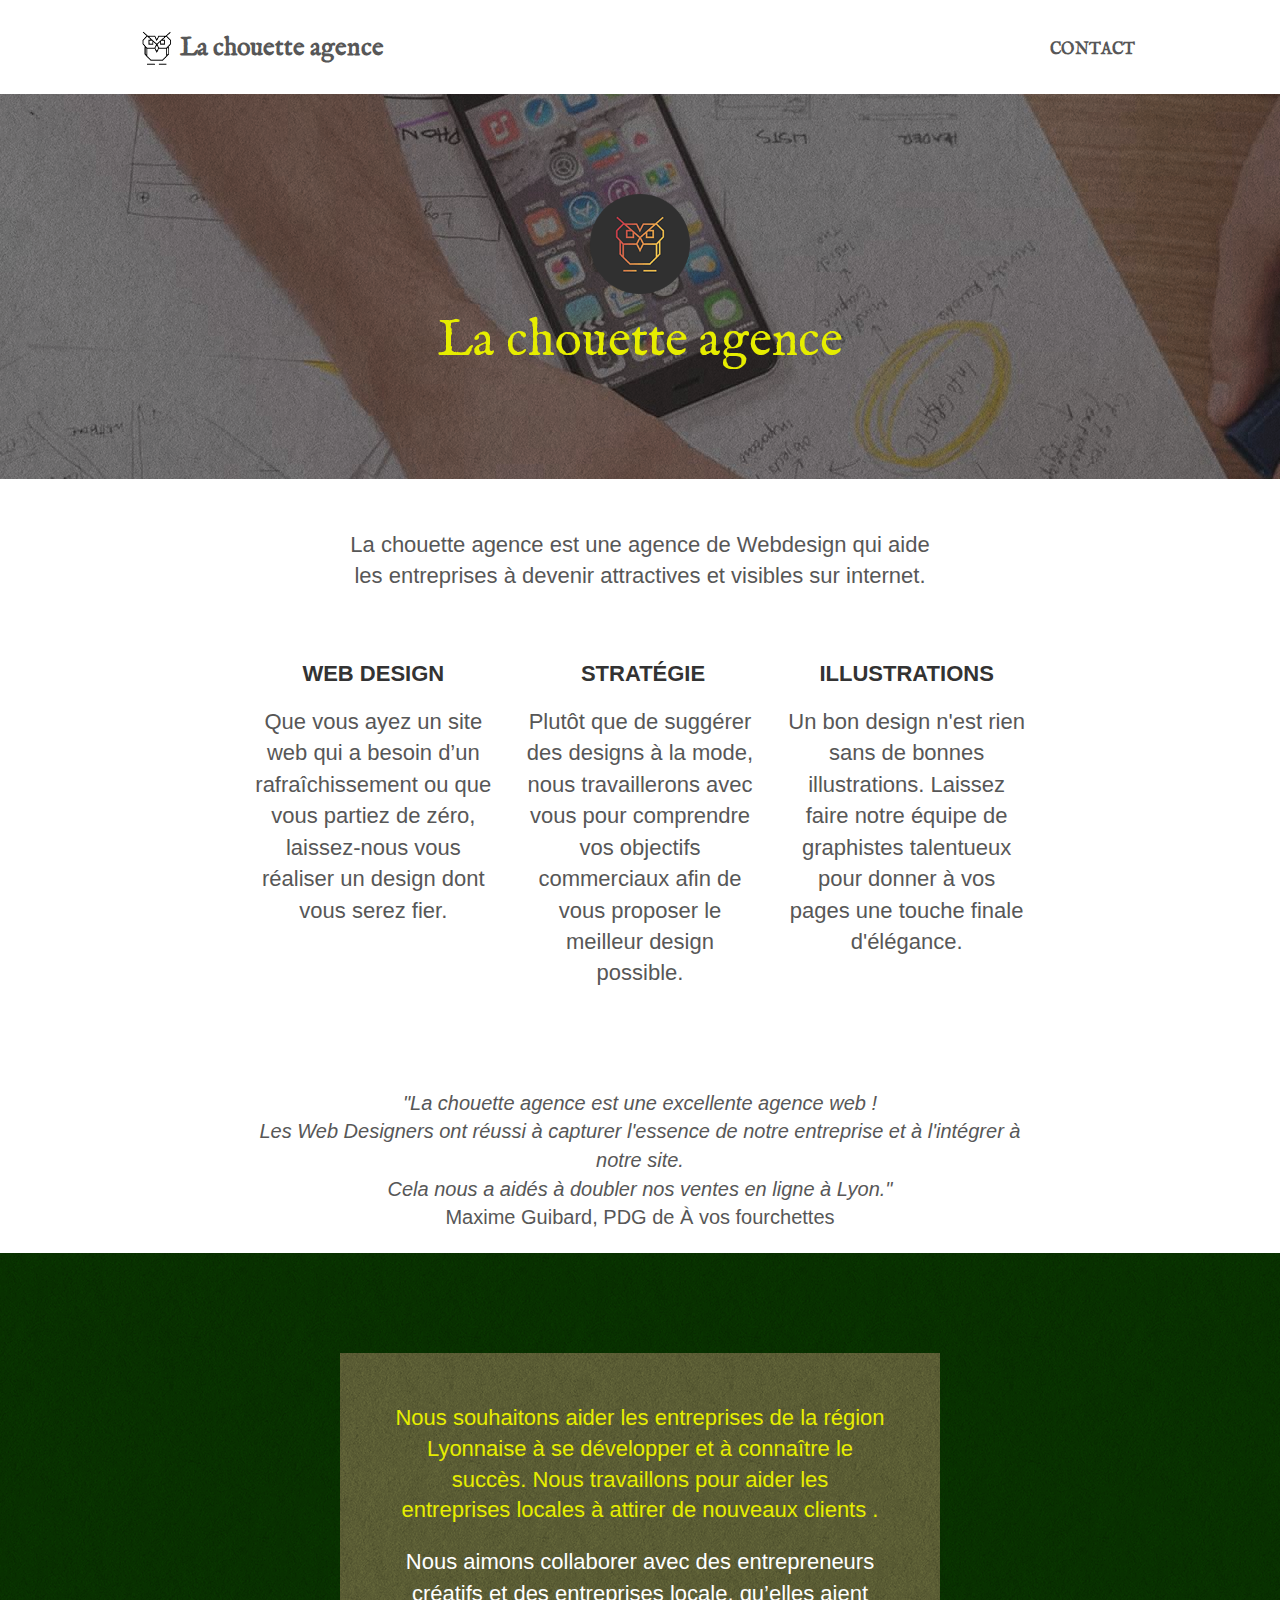
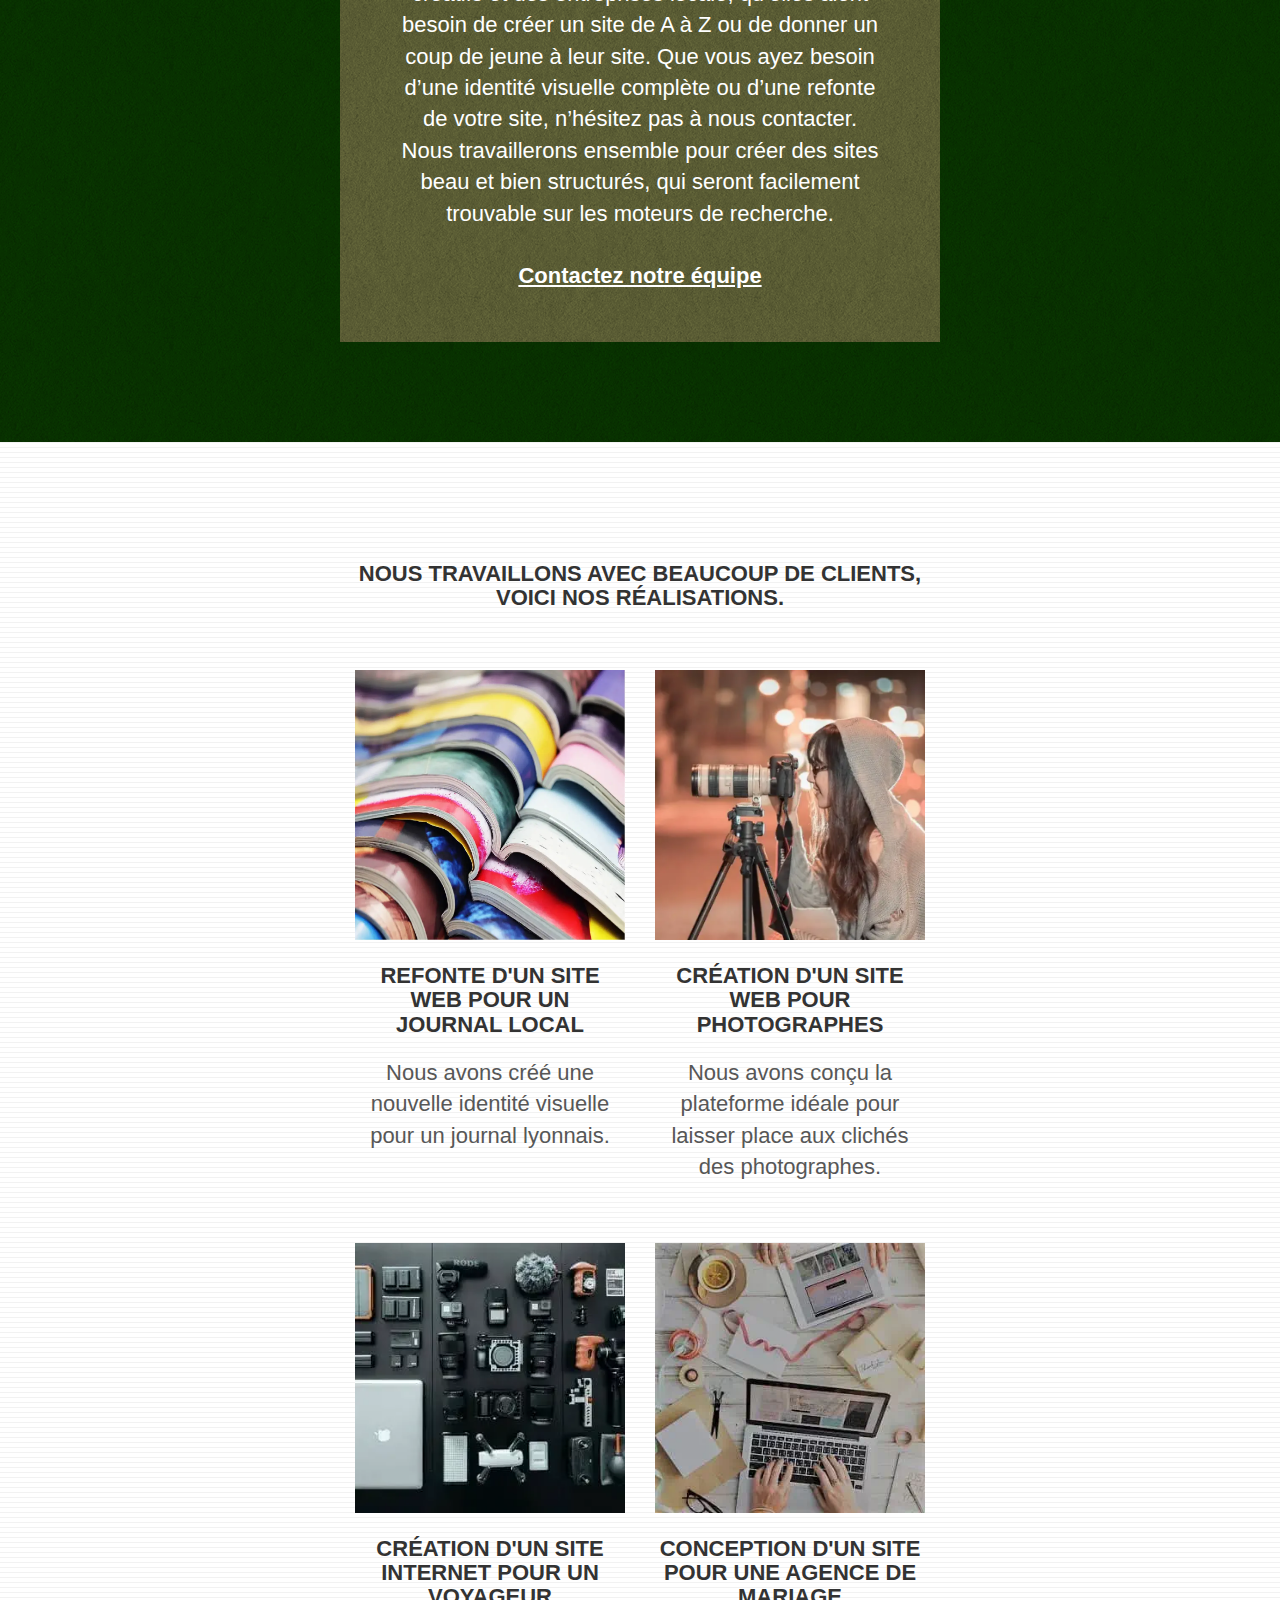
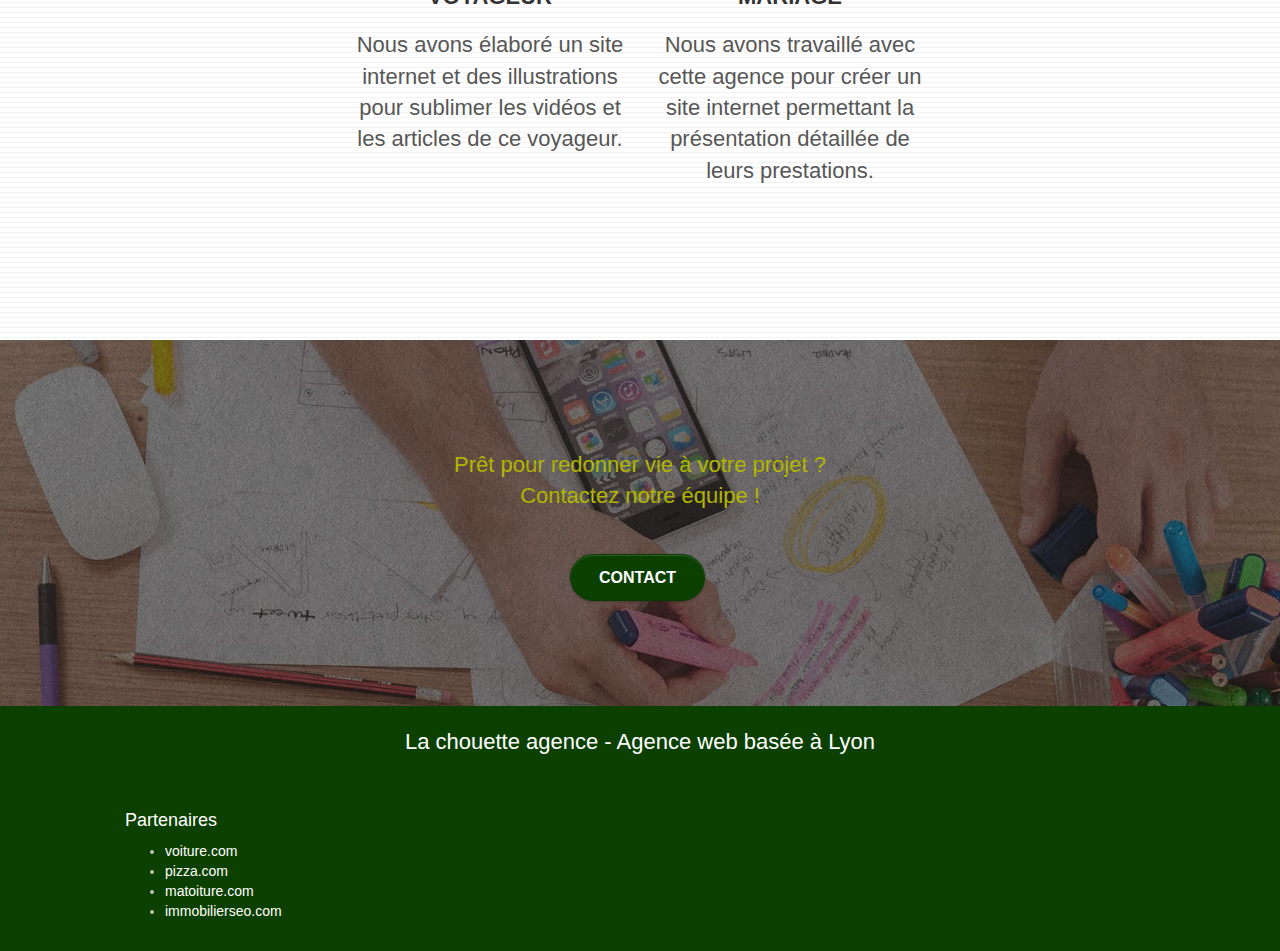
==== commit c79709ec: "ajout photos 1 2 3 4 en webdp et compressees + inversion couleurs logo & hover" ====
--- a/index.html
+++ b/index.html
@@ -4,7 +4,7 @@
     <meta charset="utf-8" />
     <meta
       name="keywords"
-      content="seo, google, site web, site internet, agence design paris, agence design, agence design,agence design,agence design,agence design,agence design,agence design,agence design,agence design"
+      content="entreprise webdesign webdesiner graphiste création site lyon "
     />
     <meta
       name="description"
@@ -43,23 +43,13 @@
           <div class="container bloc-sm">
             <nav class="navbar row">
               <div class="navbar-header">
-                <div class="keywords" style="color: #cccccc; font-size: 1px">
-                  Agence web à paris, stratégie web, web design, illustrations,
-                  design de site web, site web, web, internet, site internet,
-                  site
-                </div>
                 <a class="navbar-brand" href="index.html"
                   ><img
                     src="img/logo_title.png"
-                    alt="logo La chouette"
+                    alt="logo - La chouette"
                     height="40"
                   /><span class="font-title">La chouette agence</span></a
                 >
-                <div class="keywords" style="color: #cccccc; font-size: 1px">
-                  Agence web à paris, stratégie web, web design, illustrations,
-                  design de site web, site web, web, internet, site internet,
-                  site
-                </div>
                 <button
                   id="nav-toggle"
                   type="button"
@@ -76,9 +66,6 @@
                 class="collapse navbar-collapse navbar-1 special-dropdown-nav"
               >
                 <ul class="site-navigation nav navbar-nav">
-                  <li>
-                    <a href="index.html" class="fontlinks">ACCUEIL</a>
-                  </li>
                   <li>
                     <a href="page2.html" class="fontlinks">CONTACT</a>
                   </li>
@@ -110,23 +97,11 @@
                   src="img/logo.png"
                   class="center-block image-resize-mode"
                   width="100"
-                  alt="La chouette agence, agence web paris, création logo paris"
+                  alt="Logo - La chouette agence"
                 />
                 <h1 class="text-center hero-bloc-text tc-white font-title">
                   La chouette agence
                 </h1>
-                <div class="text-center">
-                  <a
-                    href="page2.html"
-                    class="
-                      btn btn-lg btn-clean btn-rd
-                      cta-hero
-                      btn-atomic-tangerine 
-                    "
-                    id="cta-hero"
-                    >Contact</a
-                  >
-                </div>
               </div>
             </div>
           </div>
@@ -137,80 +112,81 @@
         <div class="bloc bgc-white l-bloc" id="bloc-2-services">
           <div class="container bloc-md">
             <div class="row">
-              <p class="text-center">La chouette agence est une agence de Webdesign qui aide<br>
-                les entreprises à devenir attractives et visibles sur internet.</p>
-              </div>
-            </div>
-            <div class="row voffset-lg med-width-whitespace">
-              <div class="col-sm-4">
-                <div class="text-center">
-                  <span
-                    class="
-                      et-icon-browser
-                      sm-shadow
-                      icon-dark-slate-blue
-                      icons
-                      icon-lg
-                    "
-                  ></span>
-                </div>
-                <h3 class="mg-md text-center">Web design</h3>
-                <p class="text-center">
-                  Que vous ayez un site web qui a besoin d&rsquo;un
-                  rafraîchissement ou que vous partiez de zéro, laissez-nous
-                  vous réaliser un design dont vous serez fier.
-                </p>
-              </div>
-              <div class="col-sm-4">
-                <div class="text-center">
-                  <span
-                    class="
-                      et-icon-presentation
-                      sm-shadow
-                      icon-dark-slate-blue
-                      icons
-                      icon-lg
-                    "
-                  ></span>
-                </div>
-                <h3 class="mg-md text-center">&nbsp;Stratégie</h3>
-                <p class="text-center">
-                  Plutôt que de suggérer des designs à la mode, nous
-                  travaillerons avec vous pour comprendre vos objectifs
-                  commerciaux afin de vous proposer le meilleur design
-                  possible.<br />
-                </p>
-              </div>
-              <div class="col-sm-4">
-                <div class="text-center">
-                  <span
-                    class="
-                      et-icon-edit
-                      sm-shadow
-                      icon-dark-slate-blue
-                      icons
-                      icon-lg
-                    "
-                  ></span>
-                </div>
-                <h3 class="mg-md text-center">Illustrations</h3>
-                <p class="text-center">
-                  Un bon design n'est rien sans de bonnes illustrations. Laissez
-                  faire notre équipe de graphistes talentueux pour donner à vos
-                  pages une touche finale d'élégance.
-                </p>
-              </div>
-            </div>
-            <div class="row voffset-lg voffset">
-              <div class="col-xs-12 col-md-8 col-md-offset-2 text-center">
-                <blockquote>
-                  "La chouette agence est une excellente agence web !<br />
-                  Les Web Designers ont réussi à capturer l'essence de notre
-                  entreprise et à l'intégrer à notre site.<br />Cela nous a
-                  aidés à doubler nos ventes en ligne à Lyon."
-                </blockquote>
-                <p id="signature">Maxime Guibard, PDG de À vos fourchettes</p><br />
-              </div>
+              <p class="text-center">
+                La chouette agence est une agence de Webdesign qui aide<br />
+                les entreprises à devenir attractives et visibles sur internet.
+              </p>
+            </div>
+          </div>
+          <div class="row voffset-lg med-width-whitespace">
+            <div class="col-sm-4">
+              <div class="text-center">
+                <span
+                  class="
+                    et-icon-browser
+                    sm-shadow
+                    icon-dark-slate-blue
+                    icons
+                    icon-lg
+                  "
+                ></span>
+              </div>
+              <h3 class="mg-md text-center">Web design</h3>
+              <p class="text-center">
+                Que vous ayez un site web qui a besoin d&rsquo;un
+                rafraîchissement ou que vous partiez de zéro, laissez-nous vous
+                réaliser un design dont vous serez fier.
+              </p>
+            </div>
+            <div class="col-sm-4">
+              <div class="text-center">
+                <span
+                  class="
+                    et-icon-presentation
+                    sm-shadow
+                    icon-dark-slate-blue
+                    icons
+                    icon-lg
+                  "
+                ></span>
+              </div>
+              <h3 class="mg-md text-center">&nbsp;Stratégie</h3>
+              <p class="text-center">
+                Plutôt que de suggérer des designs à la mode, nous travaillerons
+                avec vous pour comprendre vos objectifs commerciaux afin de vous
+                proposer le meilleur design possible.<br />
+              </p>
+            </div>
+            <div class="col-sm-4">
+              <div class="text-center">
+                <span
+                  class="
+                    et-icon-edit
+                    sm-shadow
+                    icon-dark-slate-blue
+                    icons
+                    icon-lg
+                  "
+                ></span>
+              </div>
+              <h3 class="mg-md text-center">Illustrations</h3>
+              <p class="text-center">
+                Un bon design n'est rien sans de bonnes illustrations. Laissez
+                faire notre équipe de graphistes talentueux pour donner à vos
+                pages une touche finale d'élégance.
+              </p>
+            </div>
+          </div>
+          <div class="row voffset-lg voffset">
+            <div class="col-xs-12 col-md-8 col-md-offset-2 text-center">
+              <blockquote>
+                "La chouette agence est une excellente agence web !<br />
+                Les Web Designers ont réussi à capturer l'essence de notre
+                entreprise et à l'intégrer à notre site.<br />Cela nous a aidés
+                à doubler nos ventes en ligne à Lyon."
+              </blockquote>
+              <p id="signature">Maxime Guibard, PDG de À vos fourchettes</p>
+              <br />
             </div>
           </div>
         </div>
@@ -268,18 +244,21 @@
         >
           <div class="container bloc-lg">
             <div class="row">
-              <h3 class="text-center">Nous travaillons avec beaucoup de clients,<br> voici nos réalisations.</h3>
+              <h3 class="text-center">
+                Nous travaillons avec beaucoup de clients,<br />
+                voici nos réalisations.
+              </h3>
             </div>
             <div class="row tight-width-whitespace portfolio-row">
               <div class="col-sm-6">
                 <a
                   href="#"
-                  data-lightbox="img/1.jpg"
+                  data-lightbox="img/1.webp"
                   data-gallery-id="gallery-1"
                   data-caption="Refonte d'un site web pour un journal local"
                   data-frame="snapshot-lb"
                   ><img
-                    src="img/1.jpg"
+                    src="img/1.webp"
                     alt="Image 1 - Refonte site web journal"
                     class="img-responsive portfolio-thumb"
                 /></a>
@@ -294,12 +273,12 @@
               <div class="col-sm-6">
                 <a
                   href="#"
-                  data-lightbox="img/2.jpg"
+                  data-lightbox="img/2.webp"
                   data-gallery-id="gallery-1"
                   data-caption="Création d'un site web pour photographes"
                   data-frame="snapshot-lb"
                   ><img
-                    src="img/2.jpg"
+                    src="img/2.webp"
                     class="img-responsive portfolio-thumb"
                     alt="Image 2 - Création d'un site web pour photographes"
                 /></a>
@@ -316,12 +295,12 @@
               <div class="col-sm-6">
                 <a
                   href="#"
-                  data-lightbox="img/3.jpg"
+                  data-lightbox="img/3.webp"
                   data-gallery-id="gallery-1"
                   data-caption="Création d'un site internet pour un voyageur"
                   data-frame="snapshot-lb"
                   ><img
-                    src="img/3.jpg"
+                    src="img/3.webp"
                     class="img-responsive portfolio-thumb"
                     alt="Image 3 - Création d'un site web pour voyageur"
                 /></a>
@@ -336,12 +315,12 @@
               <div class="col-sm-6">
                 <a
                   href="#"
-                  data-lightbox="img/4.jpg"
+                  data-lightbox="img/4.webp"
                   data-gallery-id="gallery-1"
                   data-caption="Conception d'un site pour une agence de mariage"
                   data-frame="snapshot-lb"
                   ><img
-                    src="img/4.jpg"
+                    src="img/4.webp"
                     class="img-responsive portfolio-thumb"
                     alt="Image 4 - Création d'un site web pour agence de mariage"
                 /></a>
@@ -400,100 +379,64 @@
             <div class="row">
               <div class="col-sm-12">
                 <p class="text-center white">
-                  La chouette agence - Agence web basée à Lyon.<br />
+                  La chouette agence - Agence web basée à Lyon<br />
                 </p>
                 <div class="row row-no-gutters social">
-                  <div class="col-sm-3">
-                    <div class="text-center">
-                      <a class="social" href="index.html"
-                        ><span class="fa fa-twitter icon-md"></span
-                      ></a>
+                  <div class="logo_footer">
+                    <div class="col-sm-3">
+                      <div class="text-center">
+                        <a class="social" href="https://twitter.com/"
+                          ><span class="fa fa-twitter icon-md"></span
+                        ></a>
+                      </div>
                     </div>
-                  </div>
-                  <div class="col-sm-3">
-                    <div class="text-center">
-                      <a class="social" href="index.html"
-                        ><span class="fa fa-facebook icon-md"></span
-                      ></a>
+                    <div class="col-sm-3">
+                      <div class="text-center">
+                        <a class="social" href="https://facebook.com/"
+                          ><span class="fa fa-facebook icon-md"></span
+                        ></a>
+                      </div>
                     </div>
-                  </div>
-                  <div class="col-sm-3">
-                    <div class="text-center">
-                      <a class="social" href="index.html"
-                        ><span class="fa fa-dribbble icon-md"></span
-                      ></a>
+                    <div class="col-sm-3">
+                      <div class="text-center">
+                        <a class="social" href="https://dribble.com/"
+                          ><span class="fa fa-dribbble icon-md"></span
+                        ></a>
+                      </div>
                     </div>
-                  </div>
-                  <div class="col-sm-3">
-                    <div class="text-center">
-                      <a class="social" href="index.html"
-                        ><span class="fa fa-instagram icon-md"></span
-                      ></a>
+                    <div class="col-sm-3">
+                      <div class="text-center">
+                        <a class="social" href="https://instagram.com/"
+                          ><span class="fa fa-instagram icon-md"></span
+                        ></a>
+                      </div>
                     </div>
                   </div>
                 </div>
                 <div class="row">
-                  <div class="col-sm-4">
-                    Partenaires
-                    <ul>
-                      <li><a href="voiture.com">voiture.com</a></li>
-                      <li><a href="pizza.com">pizza.com</a></li>
-                      <li><a href="matoiture.com">matoiture.com</a></li>
-                      <li><a href="immobilierseo.com">immobilierseo.com</a></li>
-                    </ul>
-                  </div>
-                  <div class="col-sm-4">
-                    Annuaires liste 1
-                    <ul>
-                      <li>
-                        <a href="annuaireagence.com">annuaireagence.com</a>
-                      </li>
-                      <li><a href="annuaireseo.com">annuaireseo.com</a></li>
-                      <li>
-                        <a href="annuairemarketing.com"
-                          >annuairemarketing.com</a
-                        >
-                      </li>
-                      <li><a href="123seoture.com">123seo.com</a></li>
-                      <li><a href="123site.com">123site.com</a></li>
-                      <li>
-                        <a href="annuairewordpress.com"
-                          >annuairewordpress.com</a
-                        >
-                      </li>
-                      <li><a href="listeagence.com">listeagence.com</a></li>
-                      <li>
-                        <a href="meilleuresagencesparis.com"
-                          >meilleuresagencesparis.com</a
-                        >
-                      </li>
-                      <li><a href="listeseo.com">listeseo.com</a></li>
-                    </ul>
-                  </div>
-                  <div class="col-sm-4">
-                    Annuaires liste 2
-                    <ul>
-                      <li><a href="betterseo.com">betterseo.com</a></li>
-                      <li><a href="ameliorerseo.com">ameliorerseo.com</a></li>
-                      <li><a href="seojuicelien.com">seojuicelien.com</a></li>
-                      <li>
-                        <a href="meilleursliens.com">meilleursliens.com</a>
-                      </li>
-                      <li><a href="liensagogo.com">liensagogo.com</a></li>
-                      <li><a href="backlink.com">backlink.com</a></li>
-                      <li>
-                        <a href="linkjuiceannuaire.com"
-                          >linkjuiceannuaire.com</a
-                        >
-                      </li>
-                      <li>
-                        <a href="remontersurgoogle.com"
-                          >remontersurgoogle.com</a
-                        >
-                      </li>
-                      <li><a href="vraiseofiable.com">vraiseofiable.com</a></li>
-                    </ul>
-                  </div>
+                  <h4><span class="link_color">Partenaires</span></h4>
+                  <ul>
+                    <li>
+                      <a href="voiture.com"
+                        ><span class="link_color">voiture.com</span></a
+                      >
+                    </li>
+                    <li>
+                      <a href="pizza.com"
+                        ><span class="link_color">pizza.com</span></a
+                      >
+                    </li>
+                    <li>
+                      <a href="matoiture.com"
+                        ><span class="link_color">matoiture.com</span></a
+                      >
+                    </li>
+                    <li>
+                      <a href="immobilierseo.com"
+                        ><span class="link_color">immobilierseo.com</span></a
+                      >
+                    </li>
+                  </ul>
                 </div>
               </div>
             </div>
--- a/style.css
+++ b/style.css
@@ -1,19 +1,20 @@
 body {
-    margin: 0;
-    padding: 0;
-    background: #FFF;
-    overflow-x: hidden;
-    -webkit-font-smoothing: antialiased;
-    -moz-osx-font-smoothing: grayscale;
-}
-
+  margin: 0;
+  padding: 0;
+  background: #fff;
+  overflow-x: hidden;
+  -webkit-font-smoothing: antialiased;
+  -moz-osx-font-smoothing: grayscale;
+}
+/* Début CSS modifié */
 .font-title,
-.fontlinks{
-    font-family: imfellenglish;
-}
-
-.fontlinks{
-    font-weight: 800;
+.text_form,
+.fontlinks {
+  font-family: imfellenglish;
+}
+
+.fontlinks {
+  font-weight: 800;
 }
 
 blockquote,
@@ -27,62 +28,86 @@
   margin-bottom: -0.5em;
 }
 
-blockquote{
-font-style: italic;
-}
-
-.text-center{
-    font-size: 22px;
-}
-
+blockquote {
+  font-style: italic;
+}
+
+.text-center {
+  font-size: 22px;
+}
+
+.link_color {
+  color: white;
+  
+}
+
+#contact_footer {
+  display: flex;
+  justify-content: center;
+  font-size: 15px;
+  color: white;
+  text-align: center;
+  padding-bottom: 1em;
+}
+
+.text_form{
+font-size: 18px;
+font-weight: 600;
+}
+
+select{
+    font-size: 18px;
+    color: black;
+}
+
+/* Fin CSS modifié */
 
 a,
 button {
-    transition: all .3s ease-in-out;
-    outline: none!important;
+  transition: all 0.3s ease-in-out;
+  outline: none !important;
 }
 
 a:hover {
-    text-decoration: none;
-    cursor: pointer;
+  text-decoration: none;
+  cursor: pointer;
 }
 
 #page-loading-blocs-notifaction {
-    position: fixed;
-    top: 0;
-    bottom: 0;
-    width: 100%;
-    z-index: 100000;
-    background: #FFFFFF url("img/pageload-spinner.gif") no-repeat center center;
+  position: fixed;
+  top: 0;
+  bottom: 0;
+  width: 100%;
+  z-index: 100000;
+  background: #ffffff url("img/pageload-spinner.gif") no-repeat center center;
 }
 
 .bloc {
-    width: 100%;
-    clear: both;
-    background: 50% 50% no-repeat;
-    padding: 0 50px;
-    -webkit-background-size: cover;
-    -moz-background-size: cover;
-    -o-background-size: cover;
-    background-size: cover;
-    position: relative;
+  width: 100%;
+  clear: both;
+  background: 50% 50% no-repeat;
+  -webkit-background-size: cover;
+  -moz-background-size: cover;
+  -o-background-size: cover;
+  background-size: cover;
+  position: relative;
 }
 
 .bloc .container {
-    padding-left: 0;
-    padding-right: 0;
+  padding-left: 0;
+  padding-right: 0;
 }
 
 .bloc-lg {
-    padding: 100px 50px;
+  padding: 100px 50px;
 }
 
 .bloc-md {
-    padding: 50px;
+  padding: 50px;
 }
 
 .bloc-sm {
-    padding: 20px 50px;
+  padding: 20px 50px;
 }
 
 .bg-center,
@@ -95,45 +120,45 @@
 .bg-tr-edge,
 .bg-br-edge,
 .bg-repeat {
-    -webkit-background-size: auto!important;
-    -moz-background-size: auto!important;
-    -o-background-size: auto!important;
-    background-size: auto!important;
+  -webkit-background-size: auto !important;
+  -moz-background-size: auto !important;
+  -o-background-size: auto !important;
+  background-size: auto !important;
 }
 
 .bg-repeat {
-    background: repeat;
+  background: repeat;
 }
 
 .bg-t-edge {
-    background: top no-repeat;
+  background: top no-repeat;
 }
 
 .bloc-bg-texture::before {
-    content: "";
-    background-size: 2px 2px;
-    position: absolute;
-    top: 0;
-    bottom: 0;
-    left: 0;
-    right: 0;
+  content: "";
+  background-size: 2px 2px;
+  position: absolute;
+  top: 0;
+  bottom: 0;
+  left: 0;
+  right: 0;
 }
 
 .texture-paper::before {
-    background: url("img/texture-paper.png");
-    background-size: 280px 280px;
+  background: url("img/texture-paper.png");
+  background-size: 280px 280px;
 }
 
 .b-parallax {
-    background-attachment: fixed;
+  background-attachment: fixed;
 }
 
 .d-bloc {
-    color: rgba(255, 255, 255, .7);
+  color: rgba(255, 255, 255, 0.7);
 }
 
 .d-bloc button:hover {
-    color: rgba(255, 255, 255, .9);
+  color: rgba(255, 255, 255, 0.9);
 }
 
 .d-bloc .icon-round,
@@ -141,11 +166,11 @@
 .d-bloc .icon-rounded,
 .d-bloc .icon-semi-rounded-a,
 .d-bloc .icon-semi-rounded-b {
-    border-color: rgba(255, 255, 255, .9);
+  border-color: rgba(255, 255, 255, 0.9);
 }
 
 .d-bloc .divider-h span {
-    border-color: rgba(255, 255, 255, .2);
+  border-color: rgba(255, 255, 255, 0.2);
 }
 
 .d-bloc .a-btn,
@@ -162,7 +187,7 @@
 .d-bloc h5 a,
 .d-bloc h6 a,
 .d-bloc p a {
-    color: rgba(255, 255, 255, .6);
+  color: white;
 }
 
 .d-bloc .a-btn:hover,
@@ -179,57 +204,57 @@
 .d-bloc h5 a:hover,
 .d-bloc h6 a:hover,
 .d-bloc p a:hover {
-    color: rgba(255, 255, 255, 1);
+  color: rgba(255, 255, 255, .6);
 }
 
 .d-bloc .navbar-toggle .icon-bar {
-    background: rgba(255, 255, 255, 1);
+  background: rgba(255, 255, 255, 1);
 }
 
 .d-bloc .btn-wire,
 .d-bloc .btn-wire:hover {
-    color: rgba(255, 255, 255, 1);
-    border-color: rgba(255, 255, 255, 1);
+  color: rgba(255, 255, 255, 1);
+  border-color: rgba(255, 255, 255, 1);
 }
 
 .d-bloc .panel {
-    color: rgba(0, 0, 0, .5);
+  color: rgba(0, 0, 0, 0.5);
 }
 
 .d-bloc .panel button:hover {
-    color: rgba(0, 0, 0, .7);
+  color: rgba(0, 0, 0, 0.7);
 }
 
 .d-bloc .panel icon {
-    border-color: rgba(0, 0, 0, .7);
+  border-color: rgba(0, 0, 0, 0.7);
 }
 
 .d-bloc .panel .divider-h span {
-    border-color: rgba(0, 0, 0, .1);
+  border-color: rgba(0, 0, 0, 0.1);
 }
 
 .d-bloc .panel .a-btn {
-    color: rgba(0, 0, 0, .6);
+  color: rgba(0, 0, 0, 0.6);
 }
 
 .d-bloc .panel .a-btn:hover {
-    color: rgba(0, 0, 0, 1);
+  color: rgba(0, 0, 0, 1);
 }
 
 .d-bloc .panel .btn-wire,
 .d-bloc .panel .btn-wire:hover {
-    color: rgba(0, 0, 0, .7);
-    border-color: rgba(0, 0, 0, .3);
+  color: rgba(0, 0, 0, 0.7);
+  border-color: rgba(0, 0, 0, 0.3);
 }
 
 .d-bloc .panel,
 .l-bloc {
-    color: rgba(0, 0, 0, .5);
+  color: rgba(0, 0, 0, 0.5);
 }
 
 .d-bloc .panel button:hover,
 .l-bloc button:hover {
-    color: rgba(0, 0, 0, .7);
+  color: rgba(0, 0, 0, 0.7);
 }
 
 .l-bloc .icon-round,
@@ -237,12 +262,12 @@
 .l-bloc .icon-rounded,
 .l-bloc .icon-semi-rounded-a,
 .l-bloc .icon-semi-rounded-b {
-    border-color: rgba(0, 0, 0, .7);
+  border-color: rgba(0, 0, 0, 0.7);
 }
 
 .d-bloc .panel .divider-h span,
 .l-bloc .divider-h span {
-    border-color: rgba(0, 0, 0, .1);
+  border-color: rgba(0, 0, 0, 0.1);
 }
 
 .d-bloc .panel .a-btn,
@@ -260,7 +285,7 @@
 .l-bloc h5 a,
 .l-bloc h6 a,
 .l-bloc p a {
-    color: rgba(0, 0, 0, .6);
+  color: rgba(0, 0, 0, 0.6);
 }
 
 .d-bloc .panel .a-btn:hover,
@@ -278,394 +303,396 @@
 .l-bloc h5 a:hover,
 .l-bloc h6 a:hover,
 .l-bloc p a:hover {
-    color: rgba(0, 0, 0, 1);
+  color: rgba(0, 0, 0, 1);
 }
 
 .l-bloc .navbar-toggle .icon-bar {
-    color: rgba(0, 0, 0, .6);
+  color: rgba(0, 0, 0, 0.6);
 }
 
 .d-bloc .panel .btn-wire,
 .d-bloc .panel .btn-wire:hover,
 .l-bloc .btn-wire,
 .l-bloc .btn-wire:hover {
-    color: rgba(0, 0, 0, .7);
-    border-color: rgba(0, 0, 0, .3);
+  color: rgba(0, 0, 0, 0.7);
+  border-color: rgba(0, 0, 0, 0.3);
 }
 
 .voffset {
-    margin-top: 30px;
+  margin-top: 30px;
 }
 
 .voffset-lg {
-    margin-top: 80px;
+  margin-top: 80px;
 }
 
 .row-no-gutters {
-    margin-right: 0;
-    margin-left: 0;
+  margin-right: 0;
+  margin-left: 0;
 }
 
 .row.row-no-gutters > [class^="col-"],
 .row.row-no-gutters > [class*=" col-"] {
-    padding-right: 0;
-    padding-left: 0;
+  padding-right: 0;
+  padding-left: 0;
 }
 
 #bloc-1-hero h1 {
-    font-size: 50px;
+  font-size: 50px;
 }
 
 .navbar {
-    margin-bottom: 0;
-    z-index: 1;
+  margin-bottom: 0;
+  z-index: 1;
 }
 
 .navbar-brand {
-    height: auto;
-    padding: 3px 15px;
-    font-size: 25px;
-    font-weight: normal;
-    font-weight: 600;
-    line-height: 44px;
+  height: auto;
+  padding: 3px 15px;
+  font-size: 25px;
+  font-weight: normal;
+  font-weight: 600;
+  line-height: 44px;
 }
 
 .navbar-brand img {
-    max-height: 200px;
-    margin: 0 5px 0 0;
-    display: inline;
-}
-
-.navbar-brand img[src$=svg] {
-    min-width: 100px;
+  max-height: 200px;
+  margin: 0 5px 0 0;
+  display: inline;
+}
+
+.navbar-brand img[src$="svg"] {
+  min-width: 100px;
 }
 
 .nav-center .navbar-brand img {
-    margin: 0;
+  margin: 0;
 }
 
 .navbar .nav {
-    padding-top: 2px;
-    margin-right: -16px;
-    float: right;
-    z-index: 1;
+  padding-top: 2px;
+  margin-right: -16px;
+  float: right;
+  z-index: 1;
 }
 
 .nav > li {
-    float: left;
-    margin-top: 4px;
-    font-size: 16px;
+  float: left;
+  margin-top: 4px;
+  font-size: 16px;
 }
 
 .navbar-nav .open .dropdown-menu > li > a {
-    text-align: inherit;
+  text-align: inherit;
 }
 
 .nav > li a:hover,
 .nav > li a:focus {
-    background: transparent;
+  background: transparent;
 }
 
 .navbar-toggle {
-    margin: 10px 10px 0 0;
-    border: 0px;
+  margin: 10px 10px 0 0;
+  border: 0px;
 }
 
 .navbar-toggle:hover {
-    background: transparent!important;
+  background: transparent !important;
 }
 
 .navbar-toggle .icon-bar {
-    background-color: rgba(0, 0, 0, .5);
-    width: 26px;
+  background-color: rgba(0, 0, 0, 0.5);
+  width: 26px;
 }
 
 .nav-invert .navbar .nav {
-    float: left;
+  float: left;
 }
 
 .nav-invert .navbar-header,
 .nav-invert .navbar-brand {
-    float: right;
+  float: right;
+  position: relative;
+  z-index: 2;
+}
+
+@media (min-width: 768px) {
+  .site-navigation {
+    position: absolute;
+    top: 50%;
+    right: 20px;
+    transform: translate(0, -50%);
+    -webkit-transform: translateY(-50%);
+  }
+  .nav > li .dropdown-menu a,
+  .nav > li .dropdown-menu a:hover {
+    color: #484848;
+  }
+  .nav-invert .site-navigation {
+    left: 0;
+    right: 0;
+  }
+  .nav-center {
+    text-align: center;
+  }
+  .nav-center .navbar-header {
+    width: 100%;
+  }
+  .nav-center .navbar-header,
+  .nav-center .navbar-brand,
+  .nav-center .nav > li {
+    float: none;
+    display: inline-block;
+  }
+  .nav-center .site-navigation {
     position: relative;
-    z-index: 2;
-}
-
-@media (min-width: 768px) {
-    .site-navigation {
-        position: absolute;
-        top: 50%;
-        right: 20px;
-        transform: translate(0, -50%);
-        -webkit-transform: translateY(-50%);
-    }
-    .nav > li .dropdown-menu a,
-    .nav > li .dropdown-menu a:hover {
-        color: #484848;
-    }
-    .nav-invert .site-navigation {
-        left: 0;
-        right: 0;
-    }
-    .nav-center {
-        text-align: center;
-    }
-    .nav-center .navbar-header {
-        width: 100%;
-    }
-    .nav-center .navbar-header,
-    .nav-center .navbar-brand,
-    .nav-center .nav > li {
-        float: none;
-        display: inline-block;
-    }
-    .nav-center .site-navigation {
-        position: relative;
-        width: 100%;
-        right: 0;
-        margin-right: 0px;
-        margin-top: 20px;
-    }
-    .nav-center.mini-nav .navbar-toggle {
-        float: none;
-        margin: 10px auto 0;
-    }
+    width: 100%;
+    right: 0;
+    margin-right: 0px;
+    margin-top: 20px;
+  }
+  .nav-center.mini-nav .navbar-toggle {
+    float: none;
+    margin: 10px auto 0;
+  }
 }
 
 .nav > li > .dropdown a {
-    background: none!important;
-    display: block;
-    padding: 14px 15px;
+  background: none !important;
+  display: block;
+  padding: 14px 15px;
 }
 
 nav .caret {
-    margin: 0 5px;
+  margin: 0 5px;
 }
 
 .dropdown-menu .dropdown-menu {
-    top: -8px;
-    left: 100%;
+  top: -8px;
+  left: 100%;
 }
 
 .dropdown-menu .dropmenu-flow-right {
-    top: 100%;
-    left: 0;
-    margin-left: -1px;
-    border-top-left-radius: 0;
-    border-top-right-radius: 0;
+  top: 100%;
+  left: 0;
+  margin-left: -1px;
+  border-top-left-radius: 0;
+  border-top-right-radius: 0;
 }
 
 .dropdown-menu .dropdown span {
-    border: 4px solid black;
-    border-top-color: transparent;
-    border-right-color: transparent;
-    border-bottom-color: transparent;
-    margin: 6px -5px 0 0!important;
-    float: right;
+  border: 4px solid black;
+  border-top-color: transparent;
+  border-right-color: transparent;
+  border-bottom-color: transparent;
+  margin: 6px -5px 0 0 !important;
+  float: right;
 }
 
 .mg-md {
-    margin-top: 10px;
-    margin-bottom: 20px;
+  margin-top: 10px;
+  margin-bottom: 20px;
 }
 
 .mg-lg {
-    margin-top: 10px;
-    margin-bottom: 40px;
+  margin-top: 10px;
+  margin-bottom: 40px;
 }
 
 .btn {
-    margin: 0 5px 5px 0;
+  margin: 0 5px 5px 0;
 }
 
 .btn.pull-right {
-    margin: 0 0 5px 5px;
+  margin: 0 0 5px 5px;
 }
 
 .btn-d,
 .btn-d:hover,
 .btn-d:focus {
-    color: #FFF;
-    background: rgba(0, 0, 0, .3);
+  color: #fff;
+  background: rgba(0, 0, 0, 0.3);
 }
 
 button {
-    outline: none!important;
+  outline: none !important;
 }
 
 .btn-rd {
-    border-radius: 40px;
+  border-radius: 40px;
 }
 
 .btn-clean {
-    border: 1px solid rgba(0, 0, 0, .08);
-    border-bottom-color: rgba(0, 0, 0, .1);
-    text-shadow: 0 1px 0 rgba(0, 0, 1, .1);
-    box-shadow: 0 1px 3px rgba(0, 0, 1, .25), inset 0 1px 0 0 rgba(255, 255, 255, .15);
+  border: 1px solid rgba(0, 0, 0, 0.08);
+  border-bottom-color: rgba(0, 0, 0, 0.1);
+  text-shadow: 0 1px 0 rgba(0, 0, 1, 0.1);
+  box-shadow: 0 1px 3px rgba(0, 0, 1, 0.25),
+    inset 0 1px 0 0 rgba(255, 255, 255, 0.15);
 }
 
 .icon-md {
-    font-size: 30px!important;
+  font-size: 30px !important;
 }
 
 .icon-lg {
-    font-size: 60px!important;
+  font-size: 60px !important;
 }
 
 .sm-shadow {
-    text-shadow: 0 1px 2px rgba(0, 0, 0, .3);
+  text-shadow: 0 1px 2px rgba(0, 0, 0, 0.3);
 }
 
 .panel-sq,
 .panel-sq .panel-heading,
 .panel-sq .panel-footer {
-    border-radius: 0;
+  border-radius: 0;
 }
 
 .panel-rd {
-    border-radius: 30px;
+  border-radius: 30px;
 }
 
 .panel-rd .panel-heading {
-    border-radius: 29px 29px 0 0;
+  border-radius: 29px 29px 0 0;
 }
 
 .panel-rd .panel-footer {
-    border-radius: 0 0 29px 29px;
+  border-radius: 0 0 29px 29px;
 }
 
 .form-control {
-    border-color: rgba(0, 0, 0, .1);
-    box-shadow: none;
+  border-color: rgba(0, 0, 0, 0.1);
+  box-shadow: none;
 }
 
 .scrollToTop {
-    width: 40px;
-    height: 40px;
-    position: fixed;
-    bottom: 20px;
-    right: 20px;
-    opacity: 0;
-    z-index: 500;
-    transition: all .3s ease-in-out;
+  width: 40px;
+  height: 40px;
+  position: fixed;
+  bottom: 20px;
+  right: 20px;
+  opacity: 0;
+  z-index: 500;
+  transition: all 0.3s ease-in-out;
 }
 
 .scrollToTop span {
-    margin-top: 6px;
+  margin-top: 6px;
 }
 
 .showScrollTop {
-    font-size: 14px;
-    opacity: 1;
+  font-size: 14px;
+  opacity: 1;
 }
 
 a[data-lightbox] {
-    position: relative;
-    display: block;
-    text-align: center;
+  position: relative;
+  display: block;
+  text-align: center;
 }
 
 a[data-lightbox]:hover::before {
-    content: "+";
-    font-family: "HelveticaNeue-Light", "Helvetica Neue Light", "Helvetica Neue", Helvetica, Arial;
-    font-size: 32px;
-    width: 50px;
-    height: 50px;
-    margin-left: -25px;
-    border-radius: 50%;
-    background: rgba(0, 0, 0, .6);
-    color: #FFF;
-    font-weight: 100;
-    z-index: 1;
-    position: absolute;
-    top: 50%;
-    transform: translateY(-50%);
-    -webkit-transform: translateY(-50%);
+  content: "+";
+  font-family: "HelveticaNeue-Light", "Helvetica Neue Light", "Helvetica Neue",
+    Helvetica, Arial;
+  font-size: 32px;
+  width: 50px;
+  height: 50px;
+  margin-left: -25px;
+  border-radius: 50%;
+  background: rgba(0, 0, 0, 0.6);
+  color: #fff;
+  font-weight: 100;
+  z-index: 1;
+  position: absolute;
+  top: 50%;
+  transform: translateY(-50%);
+  -webkit-transform: translateY(-50%);
 }
 
 a[data-lightbox]:hover img {
-    opacity: 0.6;
-    -webkit-animation-fill-mode: none;
-    animation-fill-mode: none;
+  opacity: 0.6;
+  -webkit-animation-fill-mode: none;
+  animation-fill-mode: none;
 }
 
 #lightbox-modal {
-    display: flex;
-    align-items: center;
+  display: flex;
+  align-items: center;
 }
 
 #lightbox-modal .modal-dialog {
-    width: 90%;
-    max-width: 900px;
-    margin: 0 auto 0;
+  width: 90%;
+  max-width: 900px;
+  margin: 0 auto 0;
 }
 
 #lightbox-modal .modal-dialog img {
-    max-height: 90vh;
-    margin: 0 auto;
+  max-height: 90vh;
+  margin: 0 auto;
 }
 
 .lightbox-caption {
-    padding: 20px;
-    color: #FFF;
-    background: rgba(0, 0, 0, .5);
-    position: absolute;
-    left: 15px;
-    right: 15px;
-    bottom: 5px;
+  padding: 20px;
+  color: #fff;
+  background: rgba(0, 0, 0, 0.5);
+  position: absolute;
+  left: 15px;
+  right: 15px;
+  bottom: 5px;
 }
 
 .close-lightbox {
-    color: #FFF;
-    font-size: 30px;
-    position: absolute;
-    top: 20px;
-    right: 20px;
-    z-index: 20;
-    background: rgba(0, 0, 0, .5);
-    border: none;
-    line-height: 30px;
-    padding: 0 9px 5px;
-    opacity: 0.3;
+  color: #fff;
+  font-size: 30px;
+  position: absolute;
+  top: 20px;
+  right: 20px;
+  z-index: 20;
+  background: rgba(0, 0, 0, 0.5);
+  border: none;
+  line-height: 30px;
+  padding: 0 9px 5px;
+  opacity: 0.3;
 }
 
 .close-lightbox:hover,
 .next-lightbox:hover,
 .prev-lightbox:hover {
-    opacity: 1.0;
-    color: #FFF;
+  opacity: 1;
+  color: #fff;
 }
 
 .next-lightbox,
 .prev-lightbox {
-    font-size: 20px;
-    color: rgba(255, 255, 255, .9);
-    background: rgba(0, 0, 0, .5);
-    transition: all .2s ease-in-out;
-    position: absolute;
-    top: 45%;
-    z-index: 1;
-    opacity: 0.4;
+  font-size: 20px;
+  color: rgba(255, 255, 255, 0.9);
+  background: rgba(0, 0, 0, 0.5);
+  transition: all 0.2s ease-in-out;
+  position: absolute;
+  top: 45%;
+  z-index: 1;
+  opacity: 0.4;
 }
 
 .next-lightbox {
-    padding: 6px 8px 1px 13px;
-    right: 25px;
+  padding: 6px 8px 1px 13px;
+  right: 25px;
 }
 
 .prev-lightbox {
-    padding: 6px 13px 1px 10px;
-    left: 25px;
+  padding: 6px 13px 1px 10px;
+  left: 25px;
 }
 
 .snapshot-lb .modal-body {
-    padding-bottom: 45px;
+  padding-bottom: 45px;
 }
 
 .snapshot-lb .lightbox-caption {
-    padding: 0;
-    color: rgba(0, 0, 0, .5);
-    background: none;
+  padding: 0;
+  color: rgba(0, 0, 0, 0.5);
+  background: none;
 }
 
 h1,
@@ -678,394 +705,410 @@
 label,
 .btn,
 a {
-    font-family: "helvetica";
-    font-weight: 400;
-    color: #575757!important;
+  font-family: "helvetica";
+  font-weight: 400;
+  color: #575757 !important;
 }
 
 .container {
-    max-width: 1000px;
+  max-width: 1000px;
 }
 
 .hero-bloc-text {
-    font-size: 38px;
+  font-size: 38px;
 }
 
 .hero-bloc-text-sub {
-    font-size: 36px;
+  font-size: 36px;
 }
 
 .statement-bloc-text {
-    line-height: 26px;
-    font-style: italic;
-    font-size: 20px;
+  line-height: 26px;
+  font-style: italic;
+  font-size: 20px;
+  text-align: center;
+  font-weight: lighter;
+  max-width: 520px;
+  margin: auto auto auto auto;
+}
+
+p {
+  font-size: 11px;
+}
+
+.tight-width-whitespace {
+  max-width: 600px;
+  margin: auto auto auto auto;
+}
+
+.h1 {
+  font-size: 20px;
+  font-family: "Open Sans";
+}
+
+.cta-hero {
+  margin-top: 22px;
+  color: #ffffff !important;
+  text-transform: uppercase;
+  padding: 12px 28px 12px 28px;
+  font-size: 16px;
+  font-weight: 700;
+}
+
+.social {
+  max-width: 400px;
+  margin: auto auto auto auto;
+}
+
+h2 {
+  font-size: 22px;
+  line-height: 1.4em;
+}
+
+h3 {
+  font-size: 15px;
+  text-transform: uppercase;
+  font-weight: 700;
+  color: #333333 !important;
+}
+
+.med-width-whitespace {
+  max-width: 800px;
+  margin: auto auto auto auto;
+  box-shadow: 0px 0px 0px #000000;
+}
+
+h1 {
+  color: #333333 !important;
+}
+
+h4 {
+  color: #333333 !important;
+}
+
+.icons {
+  margin-bottom: 14px;
+  margin-top: 24px;
+}
+
+.white {
+  color: #ffffff !important;
+}
+
+.portfolio-thumb {
+  margin-bottom: 24px;
+}
+
+.portfolio-row {
+  margin-bottom: 44px;
+  margin-top: 50px;
+}
+
+.avatar {
+  box-shadow: 0px 4px 9px rgba(0, 0, 0, 0.3);
+}
+
+.black-background {
+  background-color: rgba(165, 147, 99, 0.7);
+  padding: 40px 40px 40px 40px;
+}
+
+.bold-link {
+  font-weight: 900;
+  text-decoration: underline !important;
+}
+
+.bgc-white {
+  background-color: #ffffff;
+}
+
+.bgc-dark-slate-blue {
+  background-color: #364577;
+}
+
+.bgc-atomic-tangerine {
+  background-color: #0b4000;
+}
+
+.tc-white {
+  color: #e6ed00 !important;
+}
+
+.btn-atomic-tangerine {
+  background: #0b4000;
+  color: #ffffff !important;
+}
+
+.btn-atomic-tangerine:hover {
+  background: #0b4000 !important;
+  color: #e6ed00 !important;
+}
+
+.ltc-white {
+  color: #ffffff !important;
+}
+
+.ltc-white:hover {
+  color: #cccccc !important;
+}
+
+.ltc-atomic-tangerine {
+  color: #f3976c !important;
+}
+
+.ltc-atomic-tangerine:hover {
+  color: #c27956 !important;
+}
+
+.icon-dark-slate-blue {
+  color: #364577 !important;
+  border-color: #364577 !important;
+}
+
+.bg-dots-bg {
+  background-image: url("img/dots-bg.png");
+}
+
+.bg-lines-h2-bg {
+  background-image: url("img/lines-h2-bg.png");
+}
+
+.bg-banniere {
+  background-image: url("img/la-chouette-agence-banniere.jpg");
+}
+
+.bg-presentation {
+  background-image: url("img/image-de-presentation.bmp");
+}
+
+@media (max-width: 1024px) {
+  .bloc {
+    padding-left: 20px;
+    padding-right: 20px;
+  }
+  .bloc.full-width-bloc,
+  .bloc-tile-2.full-width-bloc .container,
+  .bloc-tile-3.full-width-bloc .container,
+  .bloc-tile-4.full-width-bloc .container {
+    padding-left: 0;
+    padding-right: 0;
+  }
+}
+
+@media (max-width: 992px) and (min-width: 768px) {
+  .navbar .nav {
+    max-width: 80%;
+  }
+  .nav-center.navbar .nav {
+    max-width: 100%;
+  }
+}
+
+@media only screen and (min-width: 768px) and (max-width: 1024px) and (orientation: landscape) {
+  .b-parallax {
+    background-attachment: scroll;
+  }
+}
+
+@media only screen and (min-width: 1024px) and (max-width: 1366px) and (-webkit-min-device-pixel-ratio: 1.5) {
+  .b-parallax {
+    background-attachment: scroll;
+  }
+}
+
+@media (max-width: 991px) {
+  .container {
+    width: 100%;
+  }
+  .b-parallax {
+    background-attachment: scroll;
+  }
+  .page-container,
+  #hero-bloc {
+    overflow-x: hidden;
+    position: relative;
+  }
+  .bloc {
+    padding-left: constant(safe-area-inset-left);
+    padding-right: constant(safe-area-inset-right);
+  }
+  .bloc-group,
+  .bloc-group .bloc {
+    display: block;
+    width: 100%;
+  }
+  .bloc-fill-screen .fill-bloc-top-edge,
+  .bloc-fill-screen .fill-bloc-bottom-edge {
+    padding: 0 20px;
+    padding-left: constant(safe-area-inset-left);
+    padding-right: constant(safe-area-inset-right);
+  }
+}
+
+@media (max-width: 767px) {
+  .page-container {
+    overflow-x: hidden;
+    position: relative;
+  }
+  h1,
+  h2,
+  h3,
+  h4,
+  h5,
+  h6,
+  p,
+  #disqus_thread {
+    padding-left: 10px !important;
+    padding-right: 10px !important;
+  }
+  .b-parallax {
+    background-attachment: scroll;
+  }
+  .navbar .nav {
+    padding-top: 0;
+    border-top: 1px solid rgba(0, 0, 0, 0.2);
+    float: none !important;
+  }
+  .navbar.row {
+    margin-left: 0;
+    margin-right: 0;
+  }
+  .site-navigation {
+    position: inherit;
+    transform: none;
+    -webkit-transform: none;
+    -ms-transform: none;
+  }
+  .nav > li {
+    margin-top: 0;
+    border-bottom: 1px solid rgba(0, 0, 0, 0.1);
+    background: rgba(0, 0, 0, 0.05);
+    text-align: left;
+    padding-left: 15px;
+    width: 100%;
+  }
+  .nav > li:hover {
+    background: rgba(0, 0, 0, 0.08);
+  }
+  .dropdown .dropdown a .caret {
+    float: none;
+    margin: 5px 0 0 10px !important;
+    border: 4px solid black;
+    border-bottom-color: transparent;
+    border-right-color: transparent;
+    border-left-color: transparent;
+  }
+  #hero-bloc .navbar .nav {
+    background: rgba(0, 0, 0, 0.8);
+  }
+  #hero-bloc .navbar .nav a {
+    color: rgba(255, 255, 255, 0.6);
+  }
+  .hero {
+    padding: 50px 0;
+  }
+  .hero-nav {
+    left: -1px;
+    right: -1px;
+  }
+  .navbar-collapse {
+    padding: 0;
+    overflow-x: hidden;
+    -webkit-box-shadow: none;
+    box-shadow: none;
+  }
+  .navbar-brand img {
+    max-height: 40px;
+    width: auto;
+  }
+  .nav-invert .navbar-header {
+    float: none;
+    width: 100%;
+  }
+  .nav-invert .navbar-toggle {
+    float: left;
+    margin-left: 10px;
+  }
+  .bloc {
+    padding-left: 0;
+    padding-right: 0;
+  }
+  .bloc-xxl,
+  .bloc-xl,
+  .bloc-lg {
+    padding: 40px 0;
+  }
+  .bloc-sm,
+  .bloc-md {
+    padding-left: 0;
+    padding-right: 0;
+  }
+  .bloc-tile-2 .container,
+  .bloc-tile-3 .container,
+  .bloc-tile-4 .container,
+  .bloc-fill-screen .fill-bloc-top-edge,
+  .bloc-fill-screen .fill-bloc-bottom-edge {
+    padding-left: 0;
+    padding-right: 0;
+  }
+  .a-block {
+    padding: 0 10px;
+  }
+  .btn-dwn {
+    display: none;
+  }
+  .voffset {
+    margin-top: 5px;
+  }
+  .voffset-md {
+    margin-top: 20px;
+  }
+  .voffset-lg {
+    margin-top: 30px;
+  }
+  form {
+    padding: 5px;
+  }
+  .close-lightbox {
+    display: inline-block;
+  }
+  .blocsapp-device-iphone5 {
+    background-size: 216px 425px;
+    padding-top: 60px;
+    width: 216px;
+    height: 425px;
+  }
+  .blocsapp-device-iphone5 img {
+    width: 180px;
+    height: 320px;
+  }
+
+  /* Début responsive modifié*/
+  .logo_footer {
+    display: flex;
+    flex-direction: row;
+    justify-content: center;
+  }
+  .img-responsive {
+    width: 100%;
+  }
+
+  .text-center{
+      width: 90%;
+  }
+}
+
+/*Fin responsive modifié*/
+
+@media (max-width: 400px) {
+  .bloc {
+    padding-left: 0;
+    padding-right: 0;
+  }
+}
+
+@media (max-width: 767px) {
+  .bloc-mob-center-text {
     text-align: center;
-    font-weight: lighter;
-    max-width: 520px;
-    margin: auto auto auto auto;
-}
-
-p {
-    font-size: 11px;
-}
-
-.tight-width-whitespace {
-    max-width: 600px;
-    margin: auto auto auto auto;
-}
-
-.h1 {
-    font-size: 20px;
-    font-family: "Open Sans";
-}
-
-.cta-hero {
-    margin-top: 22px;
-    color: #FFFFFF!important;
-    text-transform: uppercase;
-    padding: 12px 28px 12px 28px;
-    font-size: 16px;
-    font-weight: 700;
-}
-
-.social {
-    max-width: 400px;
-    margin: auto auto auto auto;
-}
-
-h2 {
-    font-size: 22px;
-    line-height: 1.4em;
-}
-
-h3 {
-    font-size: 15px;
-    text-transform: uppercase;
-    font-weight: 700;
-    color: #333333!important;
-}
-
-.med-width-whitespace {
-    max-width: 800px;
-    margin: auto auto auto auto;
-    box-shadow: 0px 0px 0px #000000;
-}
-
-h1 {
-    color: #333333!important;
-}
-
-h4 {
-    color: #333333!important;
-}
-
-.icons {
-    margin-bottom: 14px;
-    margin-top: 24px;
-}
-
-.white {
-    color: #FFFFFF!important;
-}
-
-.portfolio-thumb {
-    margin-bottom: 24px;
-}
-
-.portfolio-row {
-    margin-bottom: 44px;
-    margin-top: 50px;
-}
-
-.avatar {
-    box-shadow: 0px 4px 9px rgba(0, 0, 0, 0.3);
-}
-
-.black-background {
-    background-color: rgba(165, 147, 99, 0.7);
-    padding: 40px 40px 40px 40px;
-}
-
-.bold-link {
-    font-weight: 900;
-    text-decoration: underline!important;
-}
-
-.bgc-white {
-    background-color: #FFFFFF;
-}
-
-.bgc-dark-slate-blue {
-    background-color: #364577;
-}
-
-.bgc-atomic-tangerine {
-    background-color: #0B4000;
-}
-
-.tc-white {
-    color: #E6ED00!important;
-}
-
-.btn-atomic-tangerine {
-    background: #0B4000;
-    color: #FFFFFF!important;
-}
-
-.btn-atomic-tangerine:hover {
-    background: #0B4000!important;
-    color: #E6ED00!important;
-}
-
-.ltc-white {
-    color: #FFFFFF!important;
-}
-
-.ltc-white:hover {
-    color: #cccccc!important;
-}
-
-.ltc-atomic-tangerine {
-    color: #F3976C!important;
-}
-
-.ltc-atomic-tangerine:hover {
-    color: #c27956!important;
-}
-
-.icon-dark-slate-blue {
-    color: #364577!important;
-    border-color: #364577!important;
-}
-
-.bg-dots-bg {
-    background-image: url("img/dots-bg.png");
-}
-
-.bg-lines-h2-bg {
-    background-image: url("img/lines-h2-bg.png");
-}
-
-.bg-banniere {
-    background-image: url("img/la-chouette-agence-banniere.jpg");
-}
-
-.bg-presentation {
-    background-image: url("img/image-de-presentation.bmp");
-}
-
-@media (max-width: 1024px) {
-    .bloc {
-        padding-left: 20px;
-        padding-right: 20px;
-    }
-    .bloc.full-width-bloc,
-    .bloc-tile-2.full-width-bloc .container,
-    .bloc-tile-3.full-width-bloc .container,
-    .bloc-tile-4.full-width-bloc .container {
-        padding-left: 0;
-        padding-right: 0;
-    }
-}
-
-@media (max-width: 992px) and (min-width: 768px) {
-    .navbar .nav {
-        max-width: 80%
-    }
-    .nav-center.navbar .nav {
-        max-width: 100%
-    }
-}
-
-@media only screen and (min-width: 768px) and (max-width: 1024px) and (orientation: landscape) {
-    .b-parallax {
-        background-attachment: scroll;
-    }
-}
-
-@media only screen and (min-width: 1024px) and (max-width: 1366px) and (-webkit-min-device-pixel-ratio: 1.5) {
-    .b-parallax {
-        background-attachment: scroll;
-    }
-}
-
-@media (max-width: 991px) {
-    .container {
-        width: 100%;
-    }
-    .b-parallax {
-        background-attachment: scroll;
-    }
-    .page-container,
-    #hero-bloc {
-        overflow-x: hidden;
-        position: relative;
-    }
-    .bloc {
-        padding-left: constant(safe-area-inset-left);
-        padding-right: constant(safe-area-inset-right);
-    }
-    .bloc-group,
-    .bloc-group .bloc {
-        display: block;
-        width: 100%;
-    }
-    .bloc-fill-screen .fill-bloc-top-edge,
-    .bloc-fill-screen .fill-bloc-bottom-edge {
-        padding: 0 20px;
-        padding-left: constant(safe-area-inset-left);
-        padding-right: constant(safe-area-inset-right);
-    }
-}
-
-@media (max-width: 767px) {
-    .page-container {
-        overflow-x: hidden;
-        position: relative;
-    }
-    h1,
-    h2,
-    h3,
-    h4,
-    h5,
-    h6,
-    p,
-    #disqus_thread {
-        padding-left: 10px!important;
-        padding-right: 10px!important;
-    }
-    .b-parallax {
-        background-attachment: scroll;
-    }
-    .navbar .nav {
-        padding-top: 0;
-        border-top: 1px solid rgba(0, 0, 0, .2);
-        float: none!important;
-    }
-    .navbar.row {
-        margin-left: 0;
-        margin-right: 0;
-    }
-    .site-navigation {
-        position: inherit;
-        transform: none;
-        -webkit-transform: none;
-        -ms-transform: none;
-    }
-    .nav > li {
-        margin-top: 0;
-        border-bottom: 1px solid rgba(0, 0, 0, .1);
-        background: rgba(0, 0, 0, .05);
-        text-align: left;
-        padding-left: 15px;
-        width: 100%;
-    }
-    .nav > li:hover {
-        background: rgba(0, 0, 0, .08);
-    }
-    .dropdown .dropdown a .caret {
-        float: none;
-        margin: 5px 0 0 10px!important;
-        border: 4px solid black;
-        border-bottom-color: transparent;
-        border-right-color: transparent;
-        border-left-color: transparent;
-    }
-    #hero-bloc .navbar .nav {
-        background: rgba(0, 0, 0, .8);
-    }
-    #hero-bloc .navbar .nav a {
-        color: rgba(255, 255, 255, .6);
-    }
-    .hero {
-        padding: 50px 0;
-    }
-    .hero-nav {
-        left: -1px;
-        right: -1px;
-    }
-    .navbar-collapse {
-        padding: 0;
-        overflow-x: hidden;
-        -webkit-box-shadow: none;
-        box-shadow: none;
-    }
-    .navbar-brand img {
-        max-height: 40px;
-        width: auto;
-    }
-    .nav-invert .navbar-header {
-        float: none;
-        width: 100%;
-    }
-    .nav-invert .navbar-toggle {
-        float: left;
-        margin-left: 10px;
-    }
-    .bloc {
-        padding-left: 0;
-        padding-right: 0;
-    }
-    .bloc-xxl,
-    .bloc-xl,
-    .bloc-lg {
-        padding: 40px 0;
-    }
-    .bloc-sm,
-    .bloc-md {
-        padding-left: 0;
-        padding-right: 0;
-    }
-    .bloc-tile-2 .container,
-    .bloc-tile-3 .container,
-    .bloc-tile-4 .container,
-    .bloc-fill-screen .fill-bloc-top-edge,
-    .bloc-fill-screen .fill-bloc-bottom-edge {
-        padding-left: 0;
-        padding-right: 0;
-    }
-    .a-block {
-        padding: 0 10px;
-    }
-    .btn-dwn {
-        display: none;
-    }
-    .voffset {
-        margin-top: 5px;
-    }
-    .voffset-md {
-        margin-top: 20px;
-    }
-    .voffset-lg {
-        margin-top: 30px;
-    }
-    form {
-        padding: 5px;
-    }
-    .close-lightbox {
-        display: inline-block;
-    }
-    .blocsapp-device-iphone5 {
-        background-size: 216px 425px;
-        padding-top: 60px;
-        width: 216px;
-        height: 425px;
-    }
-    .blocsapp-device-iphone5 img {
-        width: 180px;
-        height: 320px;
-    }
-}
-
-@media (max-width: 400px) {
-    .bloc {
-        padding-left: 0;
-        padding-right: 0;
-    }
-}
-
-@media (max-width: 767px) {
-    .bloc-mob-center-text {
-        text-align: center;
-    }
-}+  }
+}
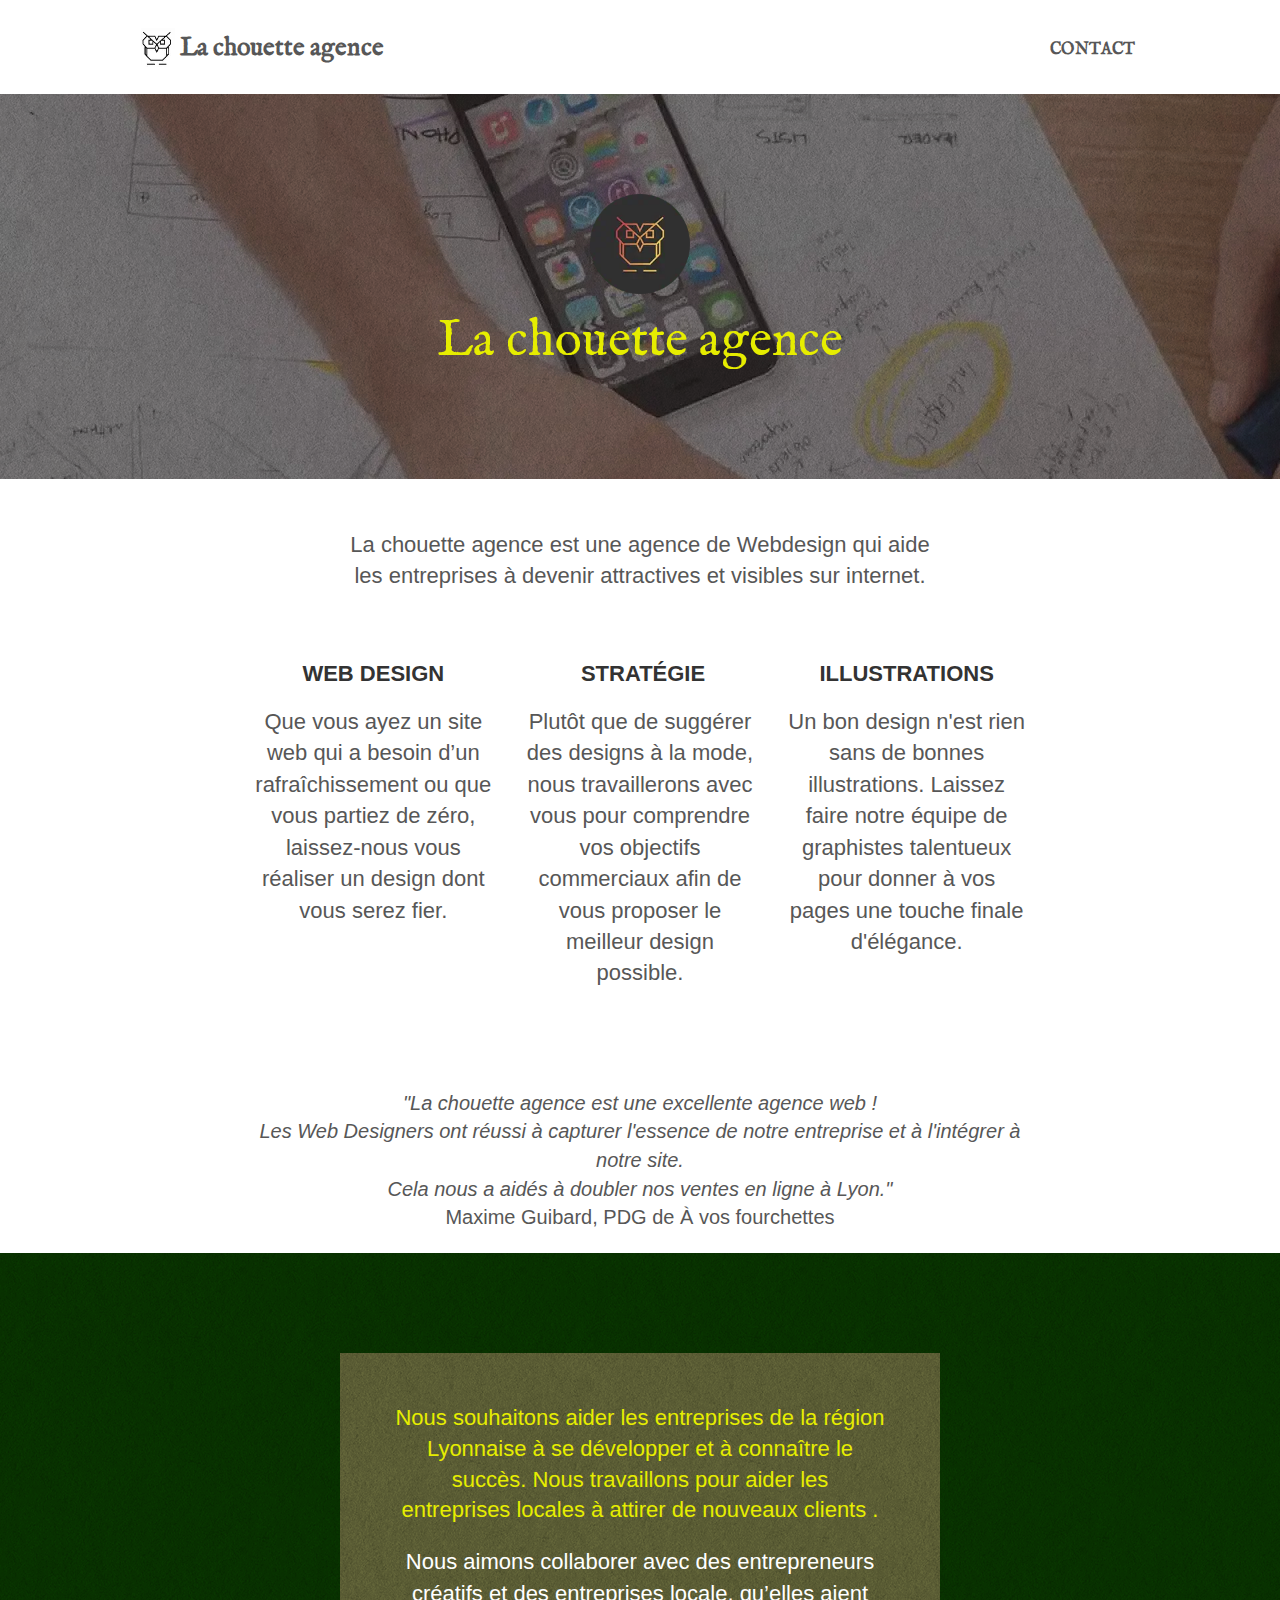
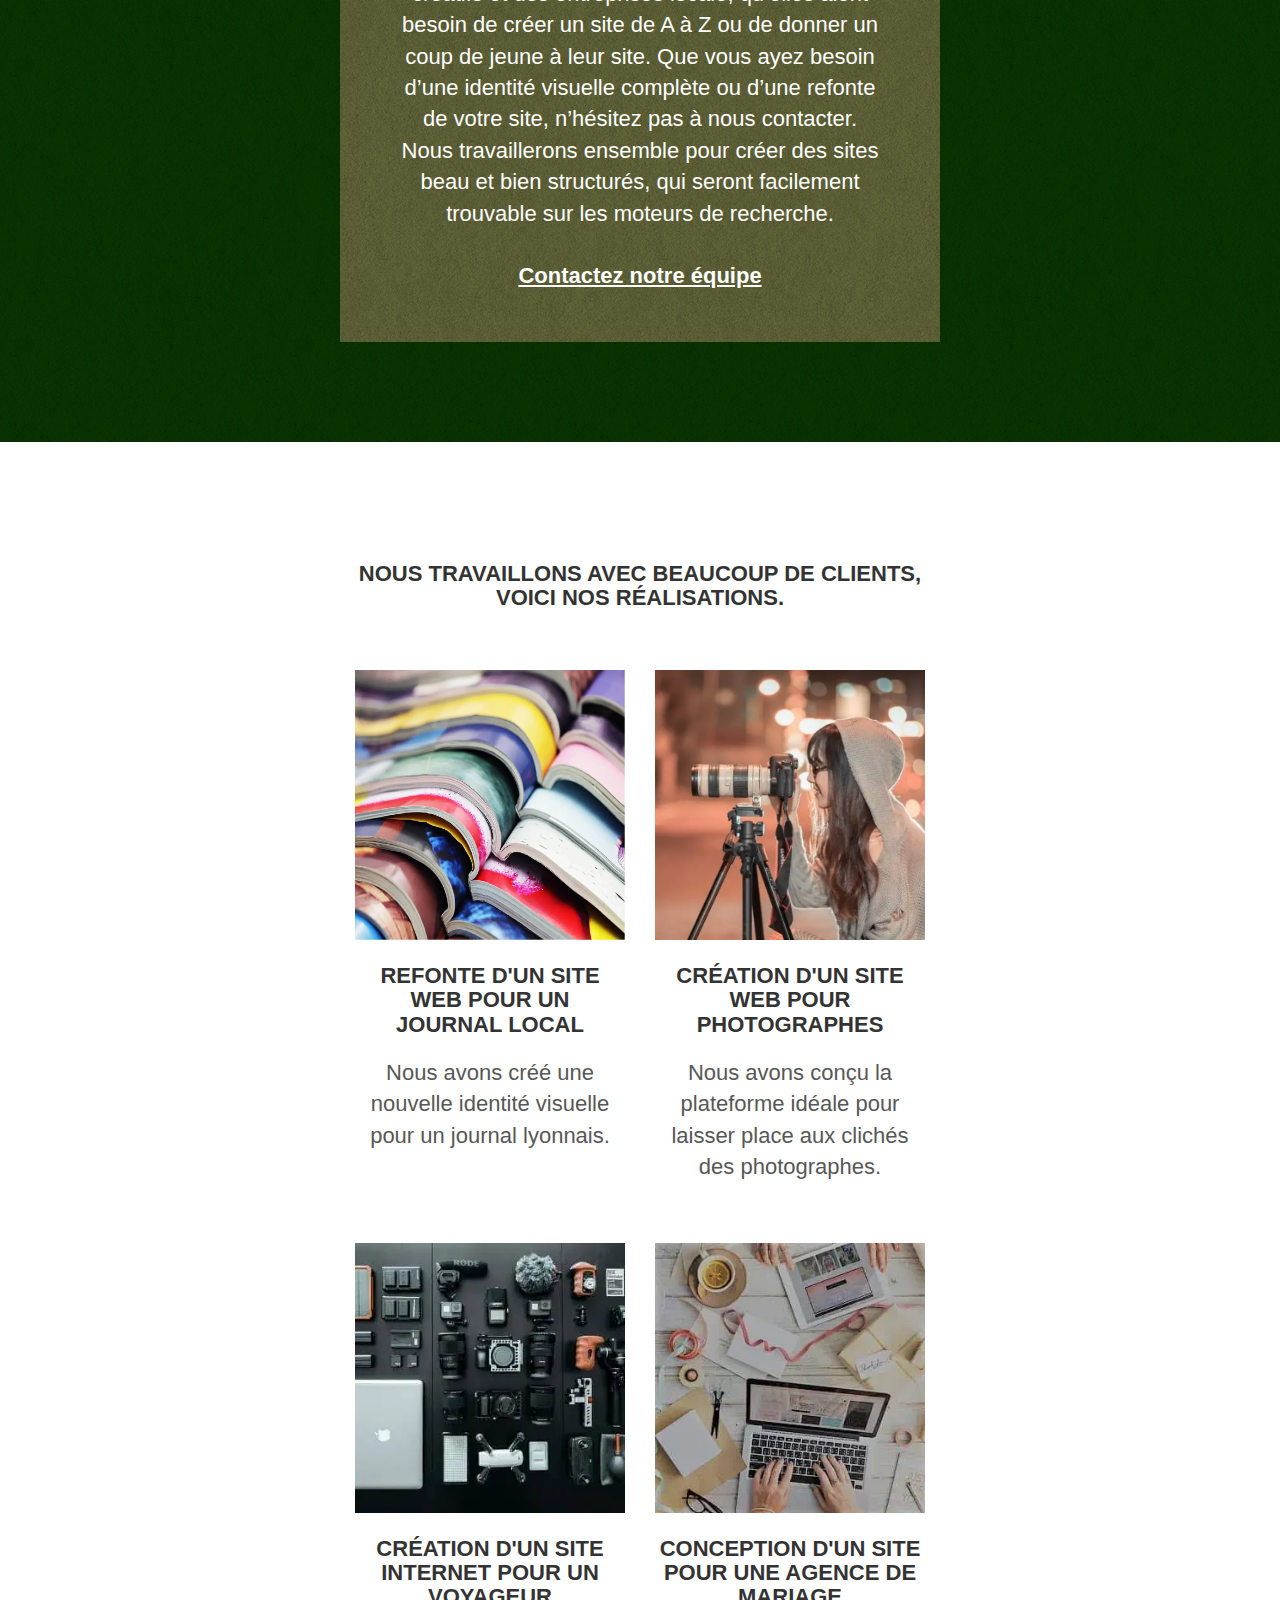
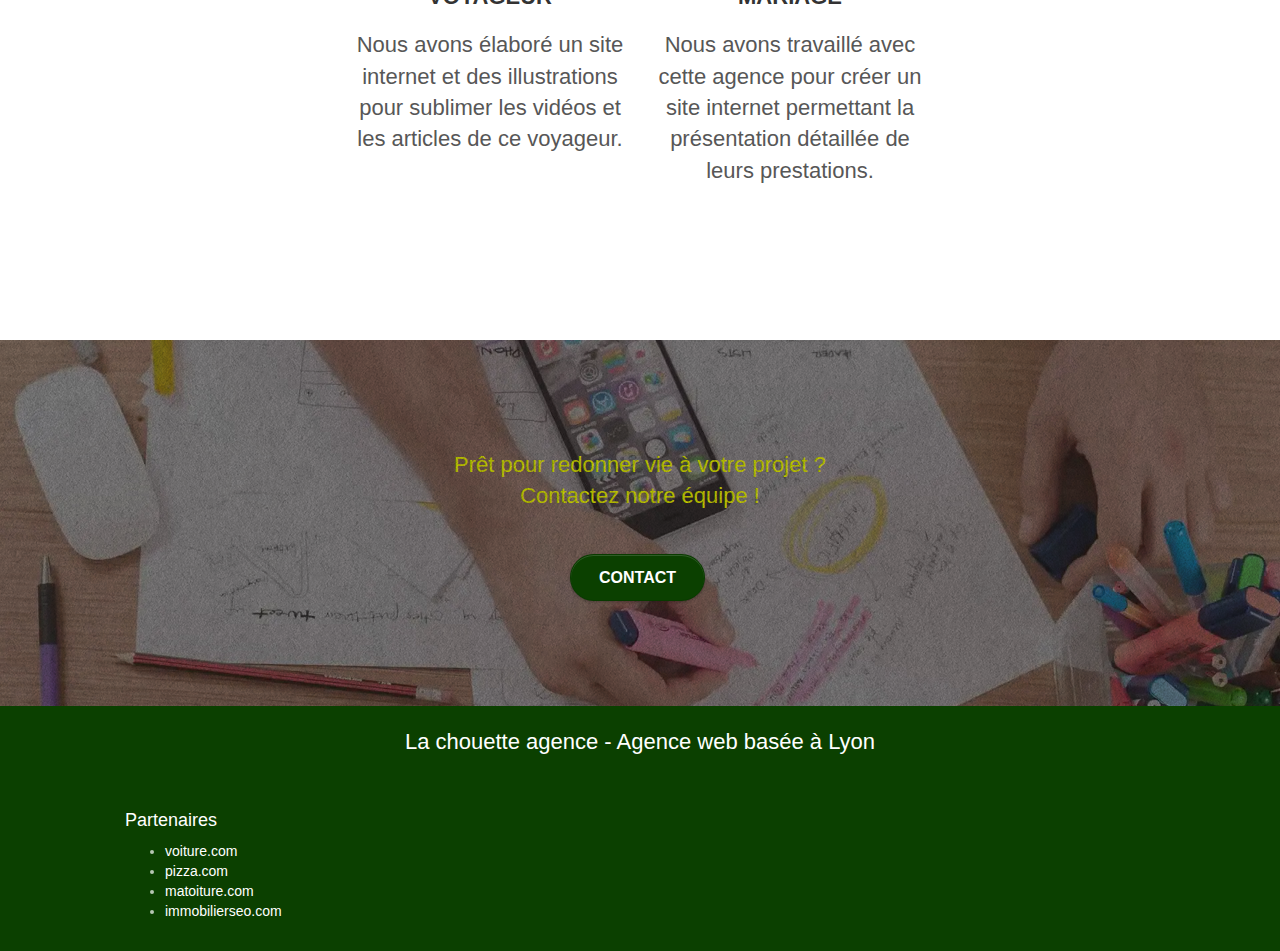
==== commit 945f84f4: "ajout d'autre images en webp" ====
--- a/index.html
+++ b/index.html
@@ -45,7 +45,7 @@
               <div class="navbar-header">
                 <a class="navbar-brand" href="index.html"
                   ><img
-                    src="img/logo_title.png"
+                    src="img/logo_title.webp"
                     alt="logo - La chouette"
                     height="40"
                   /><span class="font-title">La chouette agence</span></a
@@ -94,7 +94,7 @@
             <div class="row tight-width-whitespace">
               <div class="col-sm-12">
                 <img
-                  src="img/logo.png"
+                  src="img/logo.webp"
                   class="center-block image-resize-mode"
                   width="100"
                   alt="Logo - La chouette agence"
--- a/style.css
+++ b/style.css
@@ -874,11 +874,11 @@
 }
 
 .bg-banniere {
-  background-image: url("img/la-chouette-agence-banniere.jpg");
+  background-image: url("img/la-chouette-agence-banniere.webp");
 }
 
 .bg-presentation {
-  background-image: url("img/image-de-presentation.bmp");
+  background-image: url("img/image-de-presentation.webp");
 }
 
 @media (max-width: 1024px) {
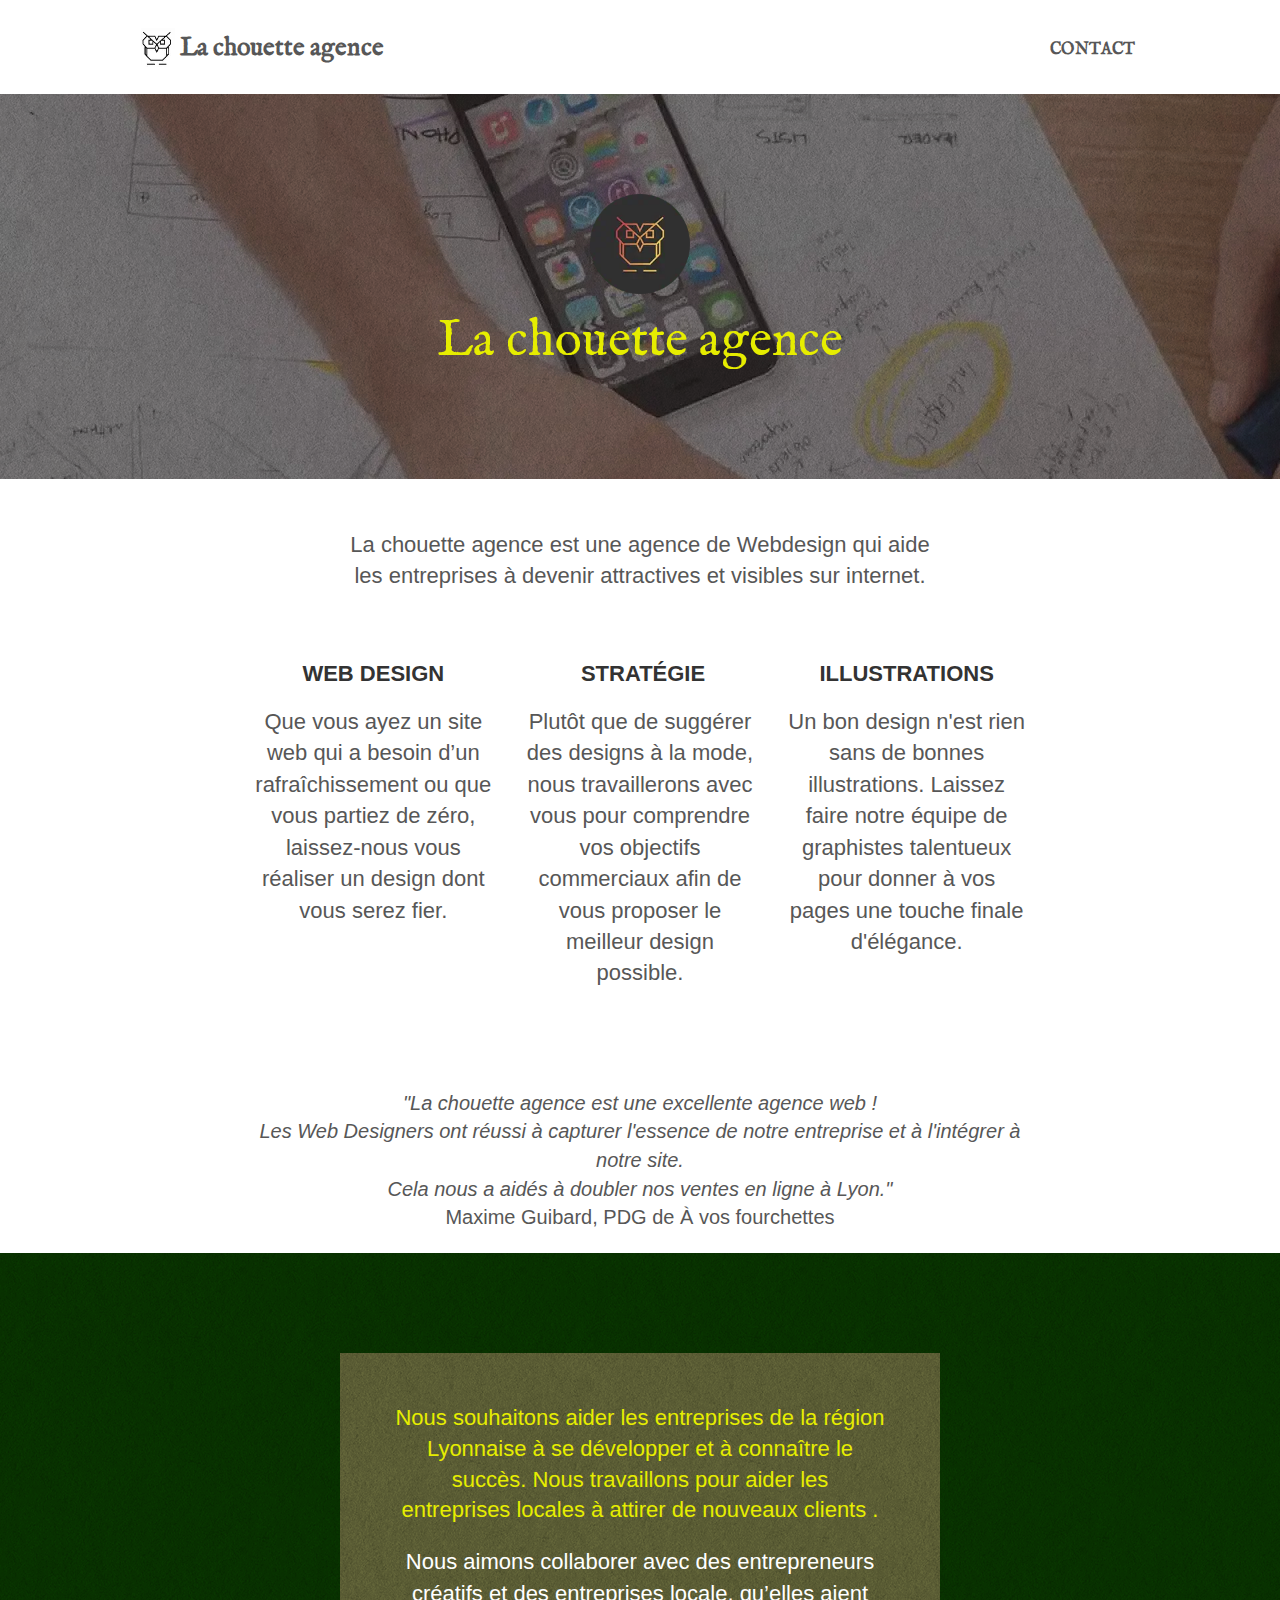
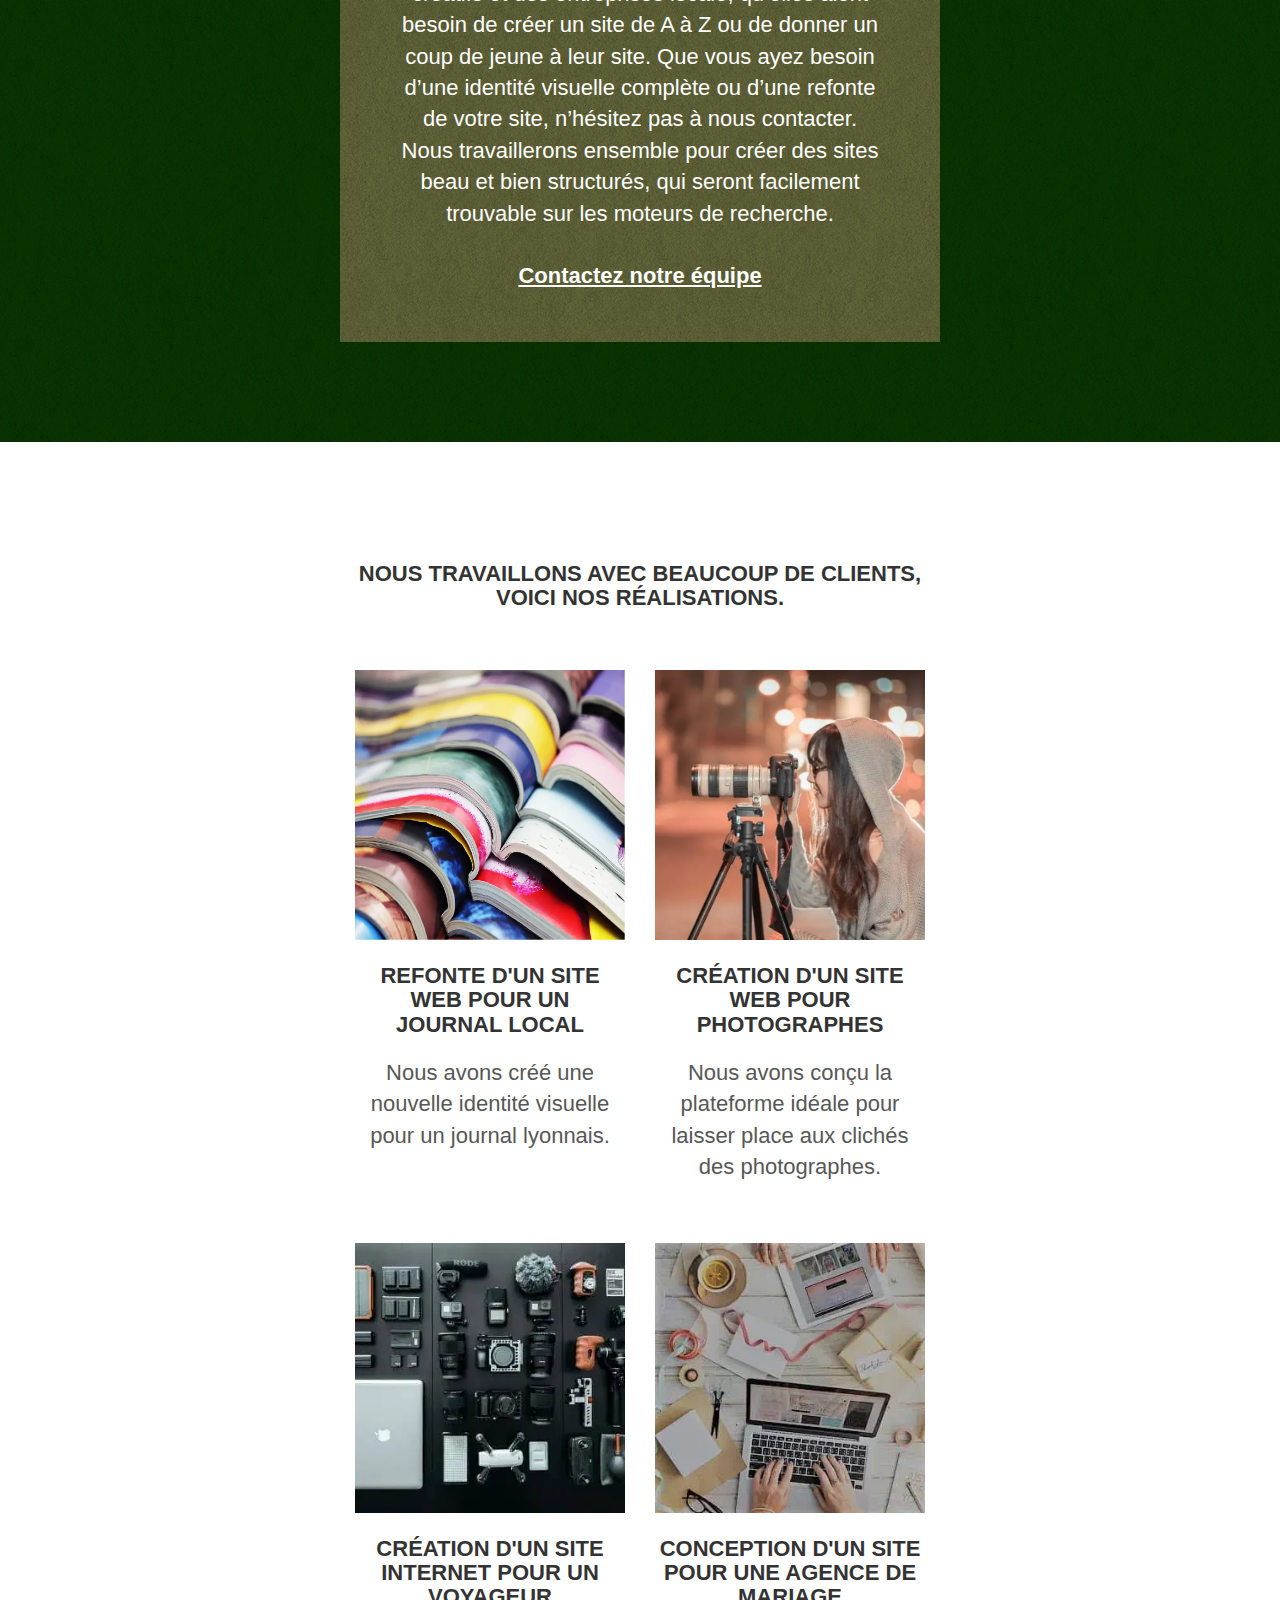
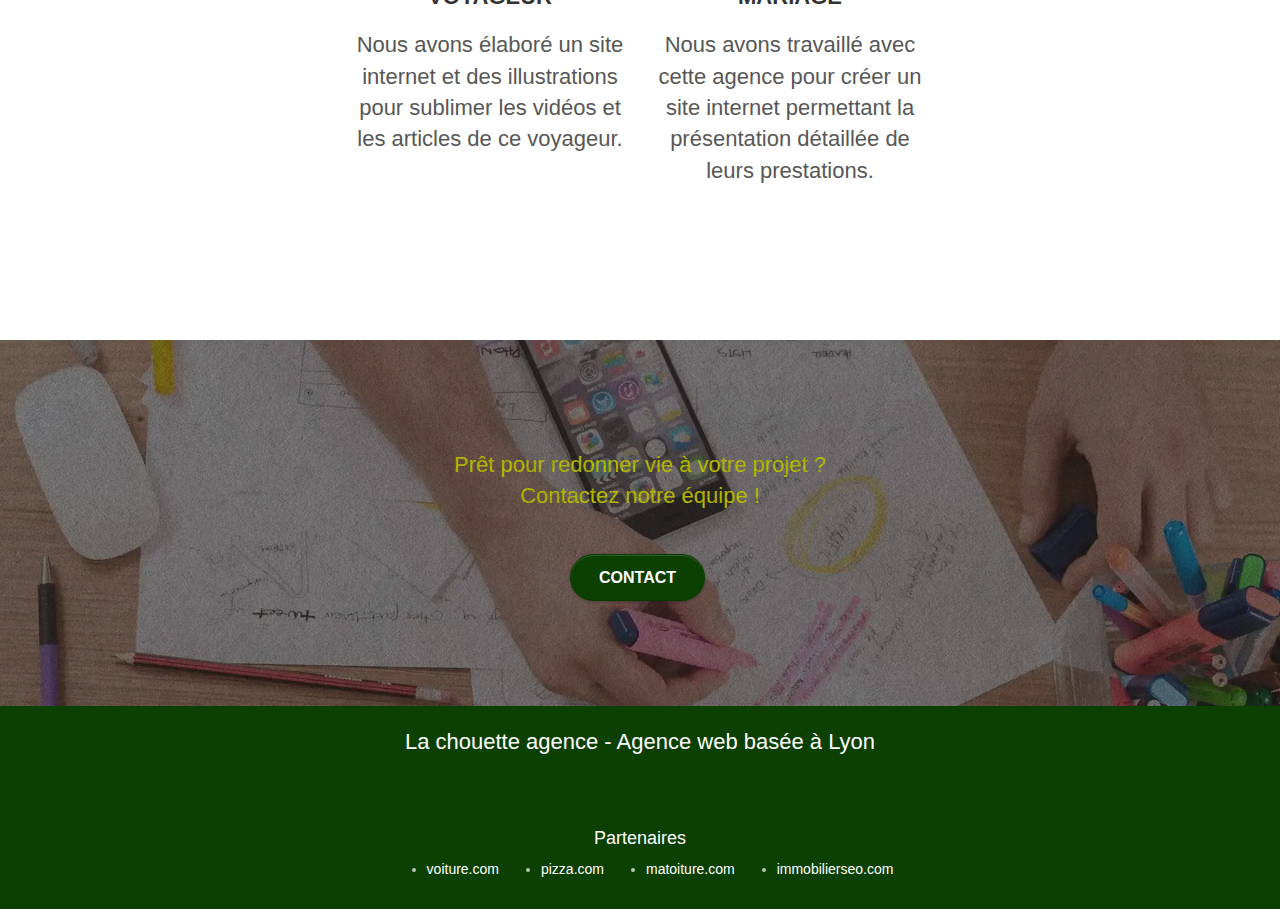
==== commit c4993828: "suppr async" ====
--- a/index.html
+++ b/index.html
@@ -4,7 +4,7 @@
     <meta charset="utf-8" />
     <meta
       name="keywords"
-      content="entreprise webdesign webdesiner graphiste création site lyon "
+      content="entreprise webdesign webdesiner graphiste création site"
     />
     <meta
       name="description"
@@ -414,8 +414,8 @@
                   </div>
                 </div>
                 <div class="row">
-                  <h4><span class="link_color">Partenaires</span></h4>
-                  <ul>
+                  <h4><span class="link_color partenaire">Partenaires</span></h4>
+                  <ul id="links_footer">
                     <li>
                       <a href="voiture.com"
                         ><span class="link_color">voiture.com</span></a
--- a/style.css
+++ b/style.css
@@ -7,6 +7,13 @@
   -moz-osx-font-smoothing: grayscale;
 }
 /* Début CSS modifié */
+
+img {
+  max-width: 100%;
+  max-height: 100%;
+  object-fit: cover;
+}
+
 .font-title,
 .text_form,
 .fontlinks {
@@ -38,7 +45,6 @@
 
 .link_color {
   color: white;
-  
 }
 
 #contact_footer {
@@ -58,6 +64,18 @@
 select{
     font-size: 18px;
     color: black;
+}
+
+.partenaire{
+  display: flex;
+  justify-content: center;
+  padding-top: 1em;
+}
+
+#links_footer{
+  display: flex;
+  justify-content: center;
+  gap: 3em;
 }
 
 /* Fin CSS modifié */
